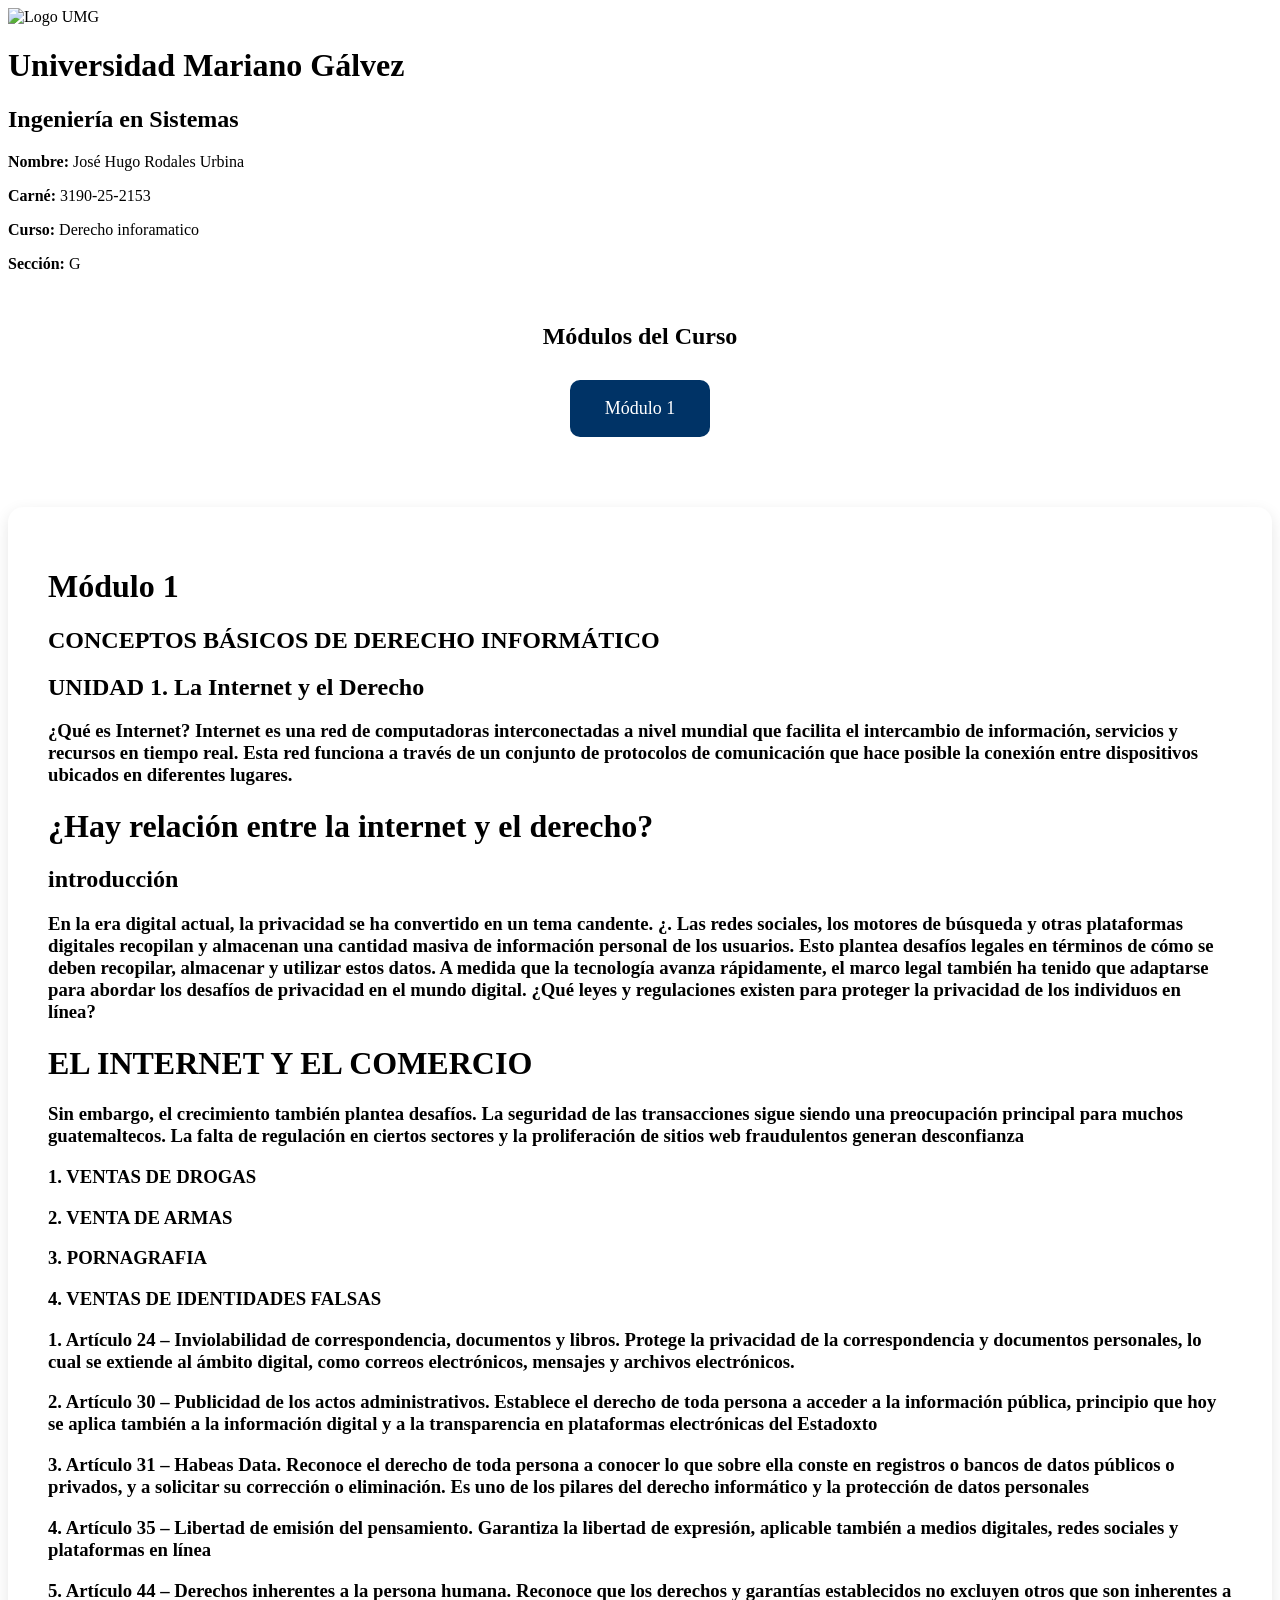
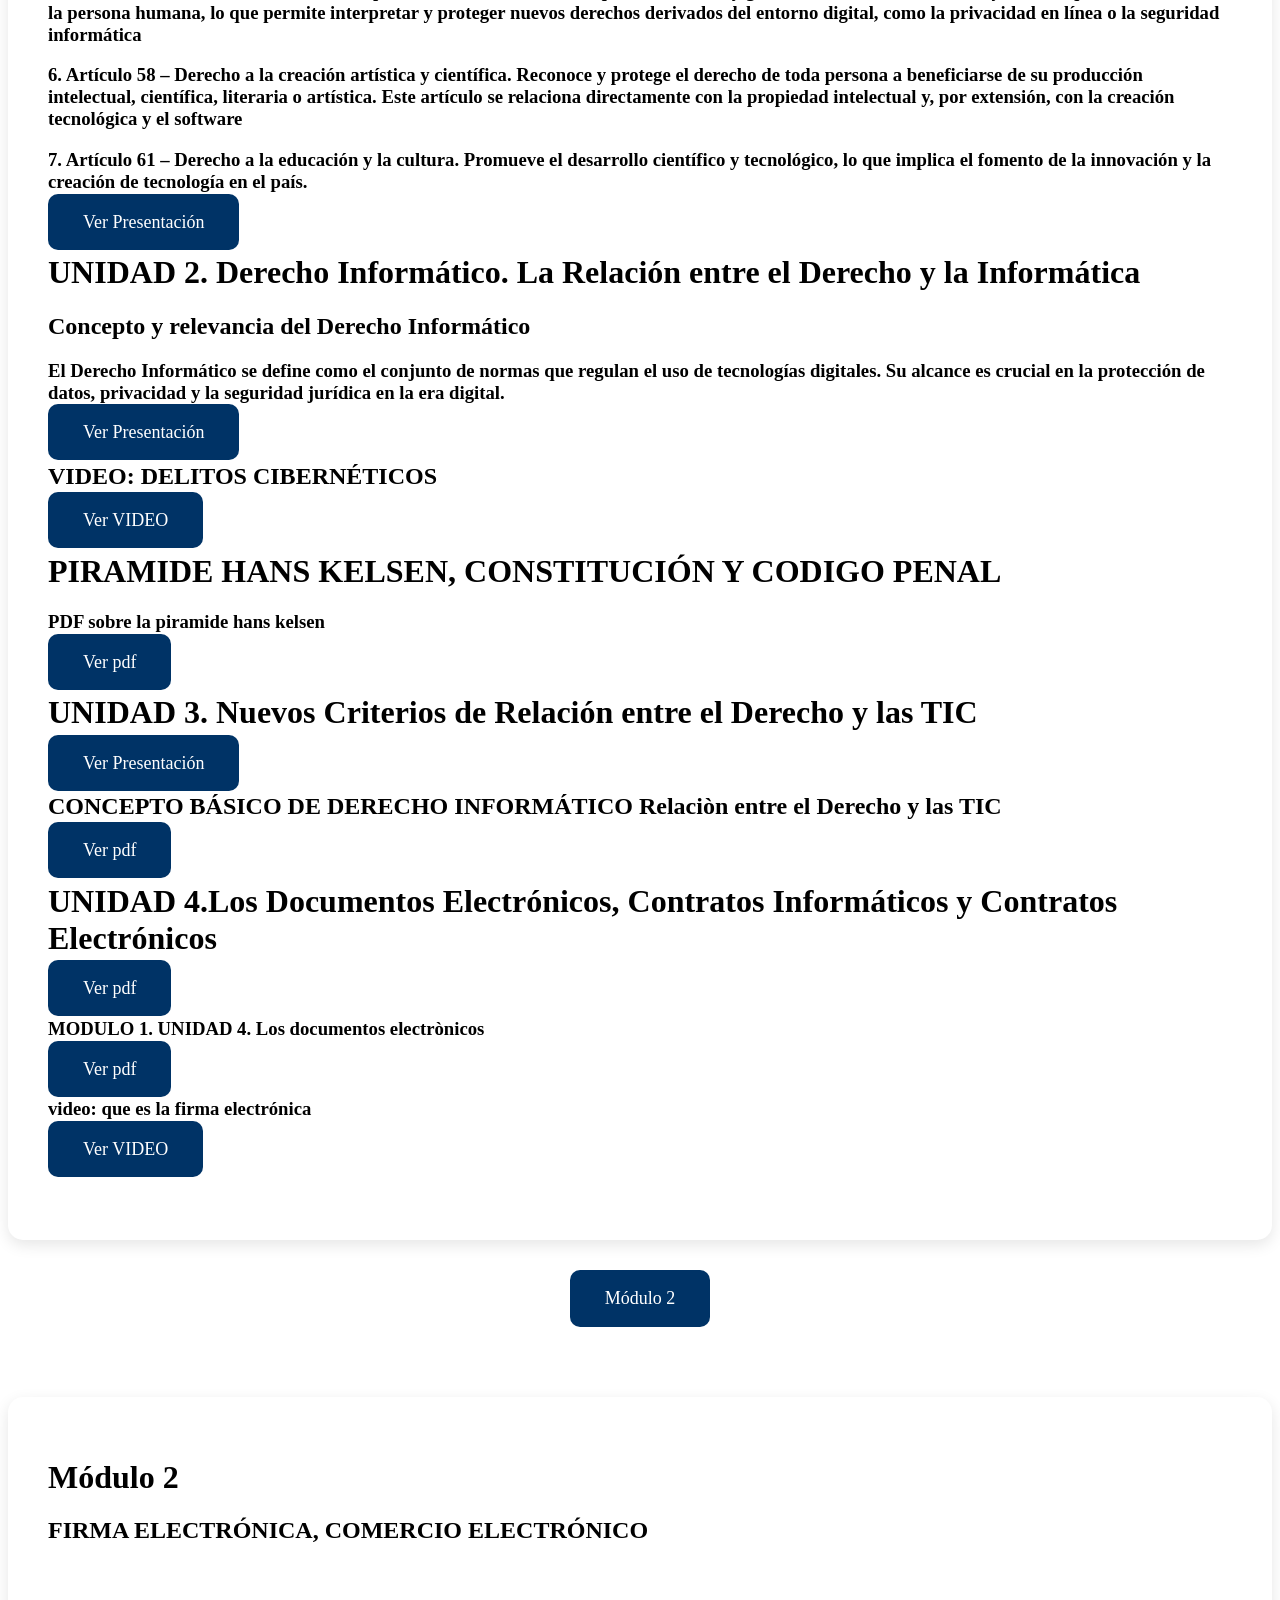
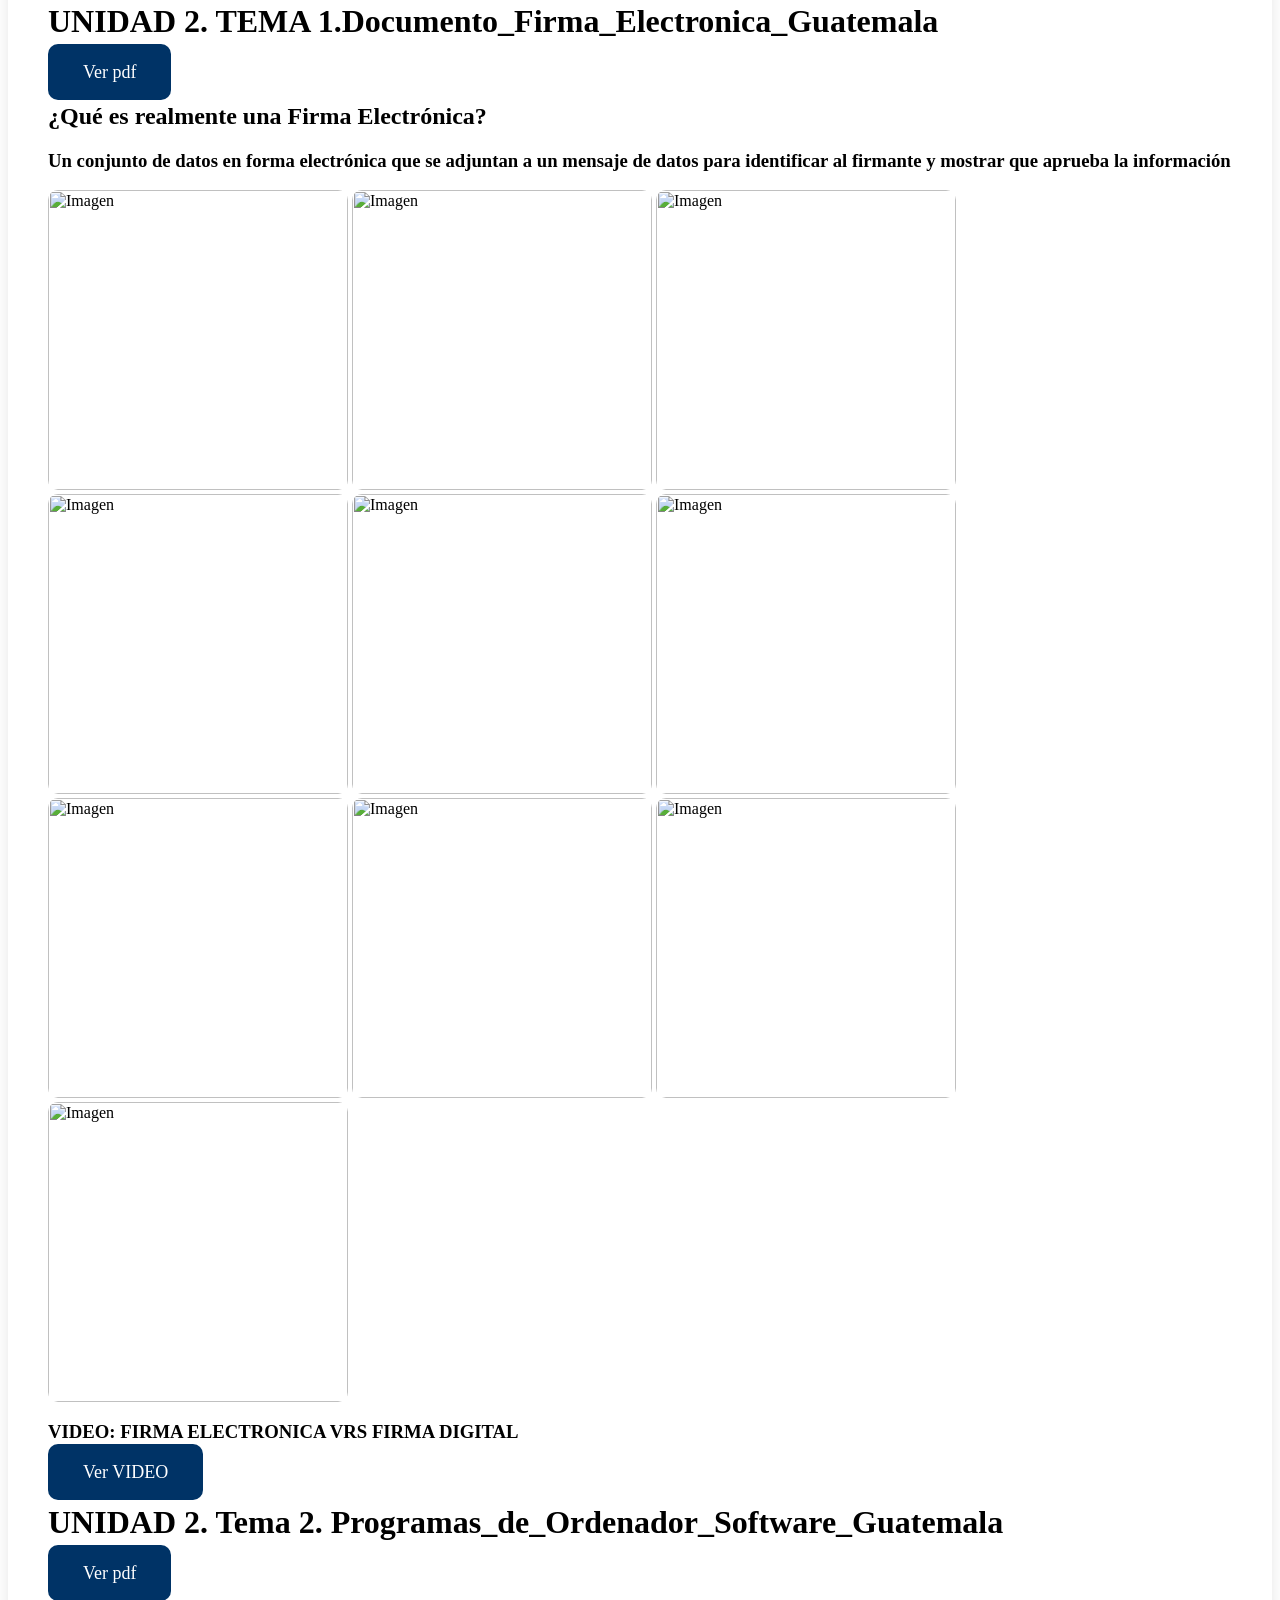
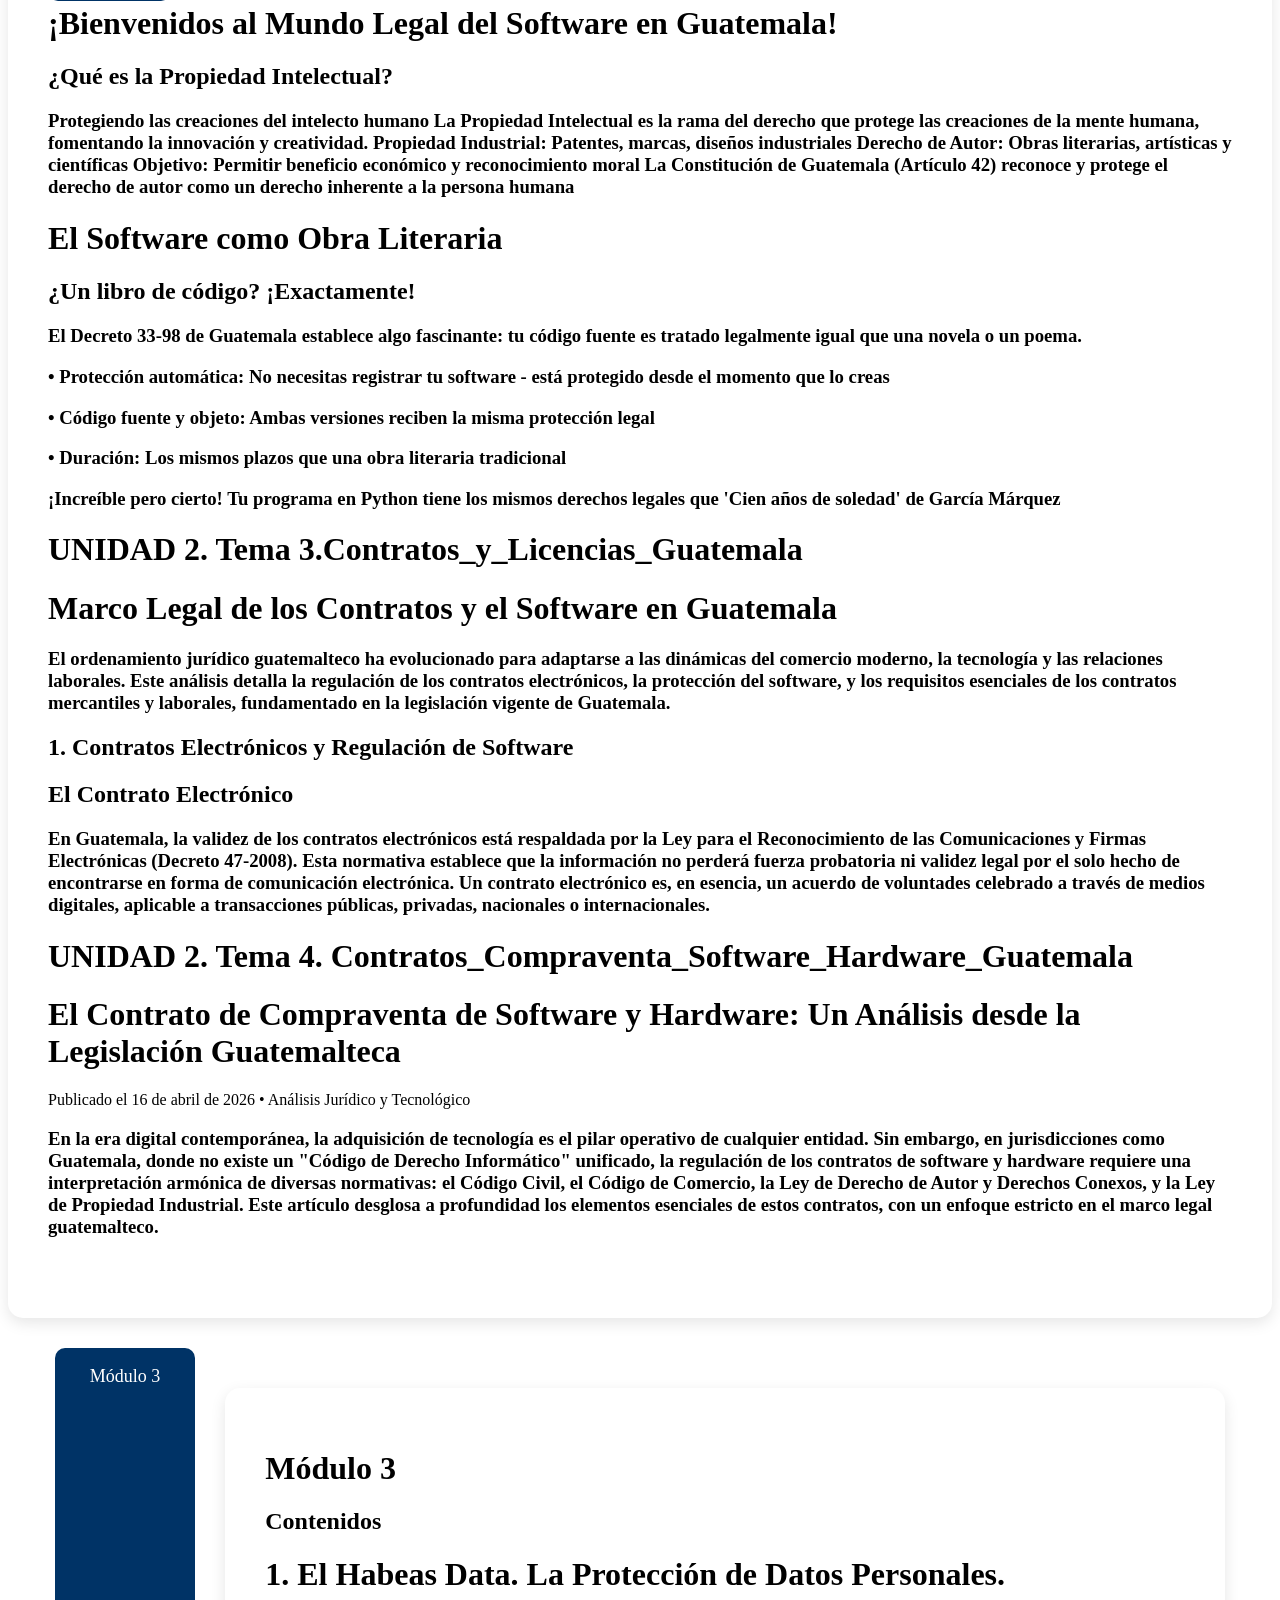
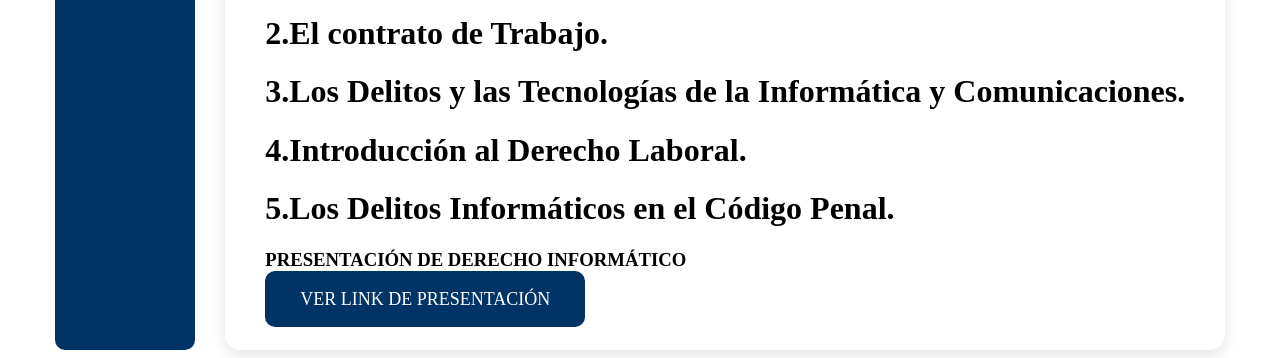
==== index.html @ 6fdd55f7 "Rename TAREA FINAL PORTAFOLIOindex.html to index.html" ====
<html lang="es">
<head>
    <meta charset="UTF-8">
    <meta name="viewport" content="width=device-width, initial-scale=1.0">
    <title>Módulos UMG</title>
    <link rel="stylesheet" href="PARTEestilos.css">
</head>
<body>

    <div class="contenedor">

        <header>
            <div class="logo-datos">

                <div class="logo">
                    <img src="https://play-lh.googleusercontent.com/PAgEDMao5gLi5N-9x-EdPIihJHe0CRqscma-BQPunQoV887HW58Wi8ccdAtU2UwBnwo=w600-h300-pc0xffffff-pd" alt="Logo UMG">
                </div>

                <div class="datos">
                    <h1>Universidad Mariano Gálvez</h1>
                    <h2>Ingeniería en Sistemas</h2>

                    <p><strong>Nombre:</strong> José Hugo Rodales Urbina</p>
                    <p><strong>Carné:</strong> 3190-25-2153</p>
                    <p><strong>Curso:</strong> Derecho inforamatico</p>
                    <p><strong>Sección:</strong> G</p>
                </div>

            </div>
        </header>

        <main>
            <h2 class="titulo-modulos">Módulos del Curso</h2>

            <div class="modulos">

                <a class="boton">Módulo 1</a>

<html lang="es">
<head>
    <meta charset="UTF-8">
    <meta name="viewport" content="width=device-width, initial-scale=1.0">
    <title>Módulo 1</title>
    <link rel="stylesheet" href="PARTEestilos.css">
</head>
<body>

    <div class="contenedor">

        <div class="contenido-modulo">

            <h1>Módulo 1</h1>
            <h2>CONCEPTOS BÁSICOS DE DERECHO INFORMÁTICO</h2>
            <h2>UNIDAD 1. La Internet y el Derecho</h2>
            <h3>¿Qué es Internet?
            Internet es una red de computadoras interconectadas a
            nivel mundial que facilita el intercambio de información,
            servicios y recursos en tiempo real. Esta red funciona a
            través de un conjunto de protocolos de comunicación que
            hace posible la conexión entre dispositivos ubicados en
            diferentes lugares.</h3>
            <h1>¿Hay relación entre la internet y el derecho?</h1>
            <h2>introducción</h2>
            <h3>En la era digital actual, la privacidad se ha convertido en un tema candente. ¿. Las redes sociales,
            los motores de búsqueda y otras plataformas digitales recopilan y almacenan una cantidad
            masiva de información personal de los usuarios. Esto plantea desafíos legales en términos de
            cómo se deben recopilar, almacenar y utilizar estos datos.
            A medida que la tecnología avanza rápidamente, el marco legal también ha tenido que adaptarse
            para abordar los desafíos de privacidad en el mundo digital. ¿Qué leyes y regulaciones existen
            para proteger la privacidad de los individuos en línea? </h3>
            <h1>EL INTERNET Y EL COMERCIO</h1>
            <h3>Sin embargo, el crecimiento también
                plantea desafíos. La seguridad de las
                transacciones sigue siendo una
                preocupación principal para muchos
                guatemaltecos. La falta de regulación en
                ciertos sectores y la proliferación de
                sitios web fraudulentos generan
                desconfianza</h3>
            <h3>1. VENTAS DE DROGAS </h3>
            <h3>2. VENTA DE ARMAS</h3>
            <h3>3. PORNAGRAFIA</h3>
            <h3>4. VENTAS DE IDENTIDADES FALSAS</h3>
            <h3>1. Artículo 24 – Inviolabilidad de correspondencia, documentos y libros.
Protege la privacidad de la correspondencia y documentos personales, lo cual se extiende al ámbito digital, como correos electrónicos, mensajes y archivos electrónicos.</h3>
            <h3>2. Artículo 30 – Publicidad de los actos administrativos.

Establece el derecho de toda persona a acceder a la
información pública, principio que hoy se aplica también a la
información digital y a la transparencia en plataformas
electrónicas del Estadoxto</h3>
            <h3>3. Artículo 31 – Habeas Data.
Reconoce el derecho de toda persona a conocer lo que sobre ella conste en registros o bancos de datos públicos o privados, y a solicitar su corrección o eliminación. Es uno de los pilares del derecho informático y la protección de datos personales</h3>
            <h3>4. Artículo 35 – Libertad de emisión del pensamiento.
Garantiza la libertad de expresión, aplicable también a
medios digitales, redes sociales y plataformas en línea</h3>
            <h3>5. Artículo 44 – Derechos inherentes a la persona humana.
Reconoce que los derechos y garantías establecidos no
excluyen otros que son inherentes a la persona humana, lo
que permite interpretar y proteger nuevos derechos
derivados del entorno digital, como la privacidad en línea o la
seguridad informática</h3>
            <h3>6. Artículo 58 – Derecho a la creación artística y científica.
Reconoce y protege el derecho de toda persona a beneficiarse de su producción intelectual, científica, literaria o artística. Este artículo se relaciona directamente con la propiedad intelectual y, por extensión, con la creación tecnológica y el software</h3>
            <h3>7. Artículo 61 – Derecho a la educación y la cultura.
Promueve el desarrollo científico y tecnológico, lo que
implica el fomento de la innovación y la creación de
tecnología en el país.</h3>
            <a href="https://www.canva.com/design/DAG9aH2tPNs/h7lwXfzg9OCfWpZBY-LkEw/view?utm_content=DAG9aH2tPNs&utm_campaign=designshare&utm_medium=embeds&utm_source=link" target="_blank" class="boton">
        Ver Presentación </a> 
            <h1>UNIDAD 2. Derecho Informático. La Relación entre el Derecho y la Informática</h1>
            <h2>Concepto y relevancia del Derecho Informático</h2>
            <h3>El Derecho Informático se define como el
            conjunto de normas que regulan el uso de
            tecnologías digitales. Su alcance es
            crucial en la protección de datos,
            privacidad y la seguridad jurídica en la era
            digital.</h3>
            <a href="https://www.canva.com/design/DAG9aH2tPNs/h7lwXfzg9OCfWpZBY-LkEw/view?utm_content=DAG9aH2tPNs&utm_campaign=designshare&utm_medium=embeds&utm_source=link" target="_blank" class="boton">
        Ver Presentación </a>         
            <h2>VIDEO: DELITOS CIBERNÉTICOS</h2>
          <a href="https://youtu.be/g8krJzOFckw?si=bk1jSlgyuWI8nl-X" target="_blank" class="boton">
        Ver VIDEO</a> 
            <h1>PIRAMIDE HANS KELSEN, CONSTITUCIÓN Y CODIGO PENAL</h1>
            <h3>PDF sobre la piramide hans kelsen</h3>
            <a href="c:\Users\joseu_xrucuct\Downloads\PIRAMIDE HANS KELSEN, CONSTITUCIÓN Y CODIGO PENAL.pdf" target="_blank" class="boton">
        Ver pdf</a> 
            <h1>UNIDAD 3. Nuevos Criterios de Relación entre el Derecho y las TIC</h1>
                        <a href="https://www.canva.com/design/DAG9yWJQ7Pc/BxTIuHrkw3obRVY3kVOEBw/view?utm_content=DAG9yWJQ7Pc&utm_campaign=designshare&utm_medium=embeds&utm_source=link" target="_blank" class="boton">
        Ver Presentación </a>  
            <h2>CONCEPTO BÁSICO DE DERECHO INFORMÁTICO
Relaciòn entre el Derecho y las TIC</h2>
            <a href="c:\Users\joseu_xrucuct\Downloads\MODULO 1. UNIDAD 3 RELACION ENTRE EL DERECHO Y LAS TIC.pdf" target="_blank" class="boton">
        Ver pdf</a> 
            <h1>UNIDAD 4.Los Documentos Electrónicos, Contratos Informáticos y Contratos Electrónicos</h1>
            <a href="c:\Users\joseu_xrucuct\Downloads\Documentos Electrónicos, Contratos Informáticos y Contratos Electrónicos.pptx" target="_blank" class="boton">
        Ver pdf</a> 
            <h3>MODULO 1. UNIDAD 4. Los documentos electrònicos</h3>
            <a href="c:\Users\joseu_xrucuct\Downloads\MODULO 1. UNIDAD 4. Los documentos electrònicos.pdf" target="_blank" class="boton">
        Ver pdf</a> 
            <h3>video: que es la firma electrónica</h3>
            <a href="https://youtu.be/85yWOWTNCl8?si=P5mJw7j2G7m11kBc" target="_blank" class="boton">
        Ver VIDEO</a> 

         <br>
            <div class="botones-regreso">

            </div>
        </div>
    </div>
</body>
</html>



                <a  class="boton">Módulo 2</a>
                <html lang="es">
<head>
    <meta charset="UTF-8">
    <meta name="viewport" content="width=device-width, initial-scale=1.0">
    <title>Módulo 2</title>
    <link rel="stylesheet" href="PARTEestilos.css">
</head>
<body>

    <div class="contenedor">

        <div class="contenido-modulo">

            <h1>Módulo 2</h1>
            <h2>FIRMA ELECTRÓNICA, COMERCIO ELECTRÓNICO</h2>
            <br>
            
            <h1>UNIDAD 2. TEMA 1.Documento_Firma_Electronica_Guatemala</h1>
            <a href="c:\Users\joseu_xrucuct\Downloads\UNIDAD 2. TEMA 1.Documento_Firma_Electronica_Guatemala.pdf" target="_blank" class="boton">
        Ver pdf</a>
                <h2>¿Qué es realmente una Firma Electrónica?</h2>
                <h3>Un conjunto de datos en forma
                electrónica que se adjuntan a un mensaje
                de datos para identificar al firmante y
                mostrar que aprueba la información</h3>
                <img src="c:\Users\joseu_xrucuct\OneDrive\Pictures\Screenshots\Captura de pantalla 2026-05-23 202824.png" alt="Imagen" class="imagen-tema">
 <img src="c:\Users\joseu_xrucuct\OneDrive\Pictures\Screenshots\Captura de pantalla 2026-05-23 202833.png" alt="Imagen" class="imagen-tema">
 <img src="c:\Users\joseu_xrucuct\OneDrive\Pictures\Screenshots\Captura de pantalla 2026-05-23 202838.png" alt="Imagen" class="imagen-tema">
 <img src="c:\Users\joseu_xrucuct\OneDrive\Pictures\Screenshots\Captura de pantalla 2026-05-23 202842.png" alt="Imagen" class="imagen-tema">
 <img src="c:\Users\joseu_xrucuct\OneDrive\Pictures\Screenshots\Captura de pantalla 2026-05-23 202852.png" alt="Imagen" class="imagen-tema">
 <img src="c:\Users\joseu_xrucuct\OneDrive\Pictures\Screenshots\Captura de pantalla 2026-05-23 202940.png" alt="Imagen" class="imagen-tema">
  <img src="c:\Users\joseu_xrucuct\OneDrive\Pictures\Screenshots\Captura de pantalla 2026-05-23 202955.png" alt="Imagen" class="imagen-tema">
   <img src="c:\Users\joseu_xrucuct\OneDrive\Pictures\Screenshots\Captura de pantalla 2026-05-23 203004.png" alt="Imagen" class="imagen-tema">
      <img src="c:\Users\joseu_xrucuct\OneDrive\Pictures\Screenshots\Captura de pantalla 2026-05-23 203008.png" alt="Imagen" class="imagen-tema">
         <img src="c:\Users\joseu_xrucuct\OneDrive\Pictures\Screenshots\Captura de pantalla 2026-05-23 203015.png" alt="Imagen" class="imagen-tema">

                     <h3>VIDEO: FIRMA ELECTRONICA VRS FIRMA DIGITAL</h3>
            <a href="https://youtu.be/3BMzPAkKyRM?si=UmQYVbYQiG428qKR" target="_blank" class="boton">
        Ver VIDEO</a>

         <h1>UNIDAD 2. Tema 2. Programas_de_Ordenador_Software_Guatemala</h1>
            <a href="c:\Users\joseu_xrucuct\Downloads\UNIDAD 2. Tema 2. Programas_de_Ordenador_Software_Guatemala.pdf" target="_blank" class="boton">
        Ver pdf</a>

<h1>¡Bienvenidos al Mundo Legal del Software en Guatemala!</h1>
<h2>¿Qué es la Propiedad Intelectual?</h2>
<h3>Protegiendo las creaciones del intelecto humano
La Propiedad Intelectual es la rama del derecho que protege las creaciones de
la mente humana, fomentando la innovación y creatividad.
Propiedad Industrial: Patentes, marcas,
diseños industriales
Derecho de Autor: Obras literarias, artísticas
y científicas
Objetivo: Permitir beneficio económico y
reconocimiento moral
La Constitución de Guatemala (Artículo 42)
reconoce y protege el derecho de autor como
un derecho inherente a la persona humana</h3>

<h1>El Software como Obra Literaria</h1>
<h2>¿Un libro de código? ¡Exactamente!</h2>
<h3>El Decreto 33-98 de Guatemala establece algo
fascinante: tu código fuente es tratado legalmente
igual que una novela o un poema.<h3>
<h3>• Protección automática: No necesitas registrar tu
software - está protegido desde el momento
que lo creas<h3>
<h3>• Código fuente y objeto:
Ambas versiones reciben la
misma protección legal</h3>
<h3>• Duración: Los mismos plazos
que una obra literaria
tradicional</h3>
<h3>¡Increíble pero cierto!
Tu programa en Python
tiene los mismos
derechos legales que
'Cien años de soledad'
de García Márquez</h3>

<h1>UNIDAD 2. Tema 3.Contratos_y_Licencias_Guatemala</h1>
<h1>Marco Legal de los Contratos y el Software en
Guatemala</h1>
<h3>El ordenamiento jurídico guatemalteco ha evolucionado para adaptarse a las dinámicas del
comercio moderno, la tecnología y las relaciones laborales. Este análisis detalla la regulación de
los contratos electrónicos, la protección del software, y los requisitos esenciales de los contratos
mercantiles y laborales, fundamentado en la legislación vigente de Guatemala.</h3>
<h2>1. Contratos Electrónicos y Regulación de Software</h2>
<h2>El Contrato Electrónico</h2>
<h3>En Guatemala, la validez de los contratos electrónicos está respaldada por la Ley para el
Reconocimiento de las Comunicaciones y Firmas Electrónicas (Decreto 47-2008). Esta
normativa establece que la información no perderá fuerza probatoria ni validez legal por el solo
hecho de encontrarse en forma de comunicación electrónica. Un contrato electrónico es, en
esencia, un acuerdo de voluntades celebrado a través de medios digitales, aplicable a
transacciones públicas, privadas, nacionales o internacionales.</h3>

<h1>UNIDAD 2. Tema 4. Contratos_Compraventa_Software_Hardware_Guatemala</h1>
<h1>El Contrato de Compraventa de Software y Hardware:
Un Análisis desde la Legislación Guatemalteca</h1>
<h>Publicado el 16 de abril de 2026 • Análisis Jurídico y Tecnológico</h>
<h3>En la era digital contemporánea, la adquisición de tecnología es el pilar operativo de cualquier
entidad. Sin embargo, en jurisdicciones como Guatemala, donde no existe un "Código de Derecho
Informático" unificado, la regulación de los contratos de software y hardware requiere una
interpretación armónica de diversas normativas: el Código Civil, el Código de Comercio, la Ley de
Derecho de Autor y Derechos Conexos, y la Ley de Propiedad Industrial. Este artículo desglosa a
profundidad los elementos esenciales de estos contratos, con un enfoque estricto en el marco legal
guatemalteco.</h3>

         <div class="botones-regreso">

                </a>

            </div>

        </div>

    </div>

</body>
</html>



                <a class="boton">Módulo 3</a>

            <html lang="es">
<head>
    <meta charset="UTF-8">
    <meta name="viewport" content="width=device-width, initial-scale=1.0">
    <title>Módulo 2</title>
    <link rel="stylesheet" href="PARTEestilos.css">
</head>
<body>

    <div class="contenedor">

        <div class="contenido-modulo">

            <h1>Módulo 3</h1>
            <h2>Contenidos</h2>

<h1>1. El Habeas Data. La Protección de Datos Personales.</h1>
<h1>2.El contrato de Trabajo.</h1>
<h1>3.Los Delitos y las Tecnologías de la Informática y Comunicaciones.</h1>
<h1>4.Introducción al Derecho Laboral.</h1>
<h1>5.Los Delitos Informáticos en el Código Penal. </h1>

                     <h3>PRESENTACIÓN DE DERECHO INFORMÁTICO</h3>
            <a href="https://canva.link/uyzpg98jp1etgq6" target="_blank" class="boton">
        VER LINK DE PRESENTACIÓN</a>
     
            </div>

        </div>

    </div>

</body>
</html>

            </div>
        </main>

    </div>

</body>
</html>
---- PARTEestilos.css ----
.titulo-modulos{
    text-align: center;
    margin-top: 50px;
    margin-bottom: 30px;
    color: #000000;
}

.modulos{
    display: flex;
    justify-content: center;
    gap: 30px;
    flex-wrap: wrap;
}

.boton{
    background: #003366;
    color: white;
    text-decoration: none;
    padding: 18px 35px;
    border-radius: 10px;
    font-size: 18px;
    transition: 0.3s;
}

.boton:hover{
    background: #0055aa;
    transform: scale(1.05);
}

.contenido-modulo{
    background: white;
    padding: 40px;
    border-radius: 15px;
    margin-top: 40px;
    box-shadow: 0px 5px 15px rgba(0,0,0,0.1);
}

.botones-regreso{
    margin-top: 40px;
    display: flex;
    gap: 20px;
}

@media(max-width: 768px){

    .logo-datos{
        flex-direction: column;
        text-align: center;
    }

    .modulos{
        flex-direction: column;
        align-items: center;
    }

}
.imagen-tema{
    width: 300px;
    border-radius: 10px;
}
---- PARTEestilos.css ----
.titulo-modulos{
    text-align: center;
    margin-top: 50px;
    margin-bottom: 30px;
    color: #000000;
}

.modulos{
    display: flex;
    justify-content: center;
    gap: 30px;
    flex-wrap: wrap;
}

.boton{
    background: #003366;
    color: white;
    text-decoration: none;
    padding: 18px 35px;
    border-radius: 10px;
    font-size: 18px;
    transition: 0.3s;
}

.boton:hover{
    background: #0055aa;
    transform: scale(1.05);
}

.contenido-modulo{
    background: white;
    padding: 40px;
    border-radius: 15px;
    margin-top: 40px;
    box-shadow: 0px 5px 15px rgba(0,0,0,0.1);
}

.botones-regreso{
    margin-top: 40px;
    display: flex;
    gap: 20px;
}

@media(max-width: 768px){

    .logo-datos{
        flex-direction: column;
        text-align: center;
    }

    .modulos{
        flex-direction: column;
        align-items: center;
    }

}
.imagen-tema{
    width: 300px;
    border-radius: 10px;
}
---- PARTEestilos.css ----
.titulo-modulos{
    text-align: center;
    margin-top: 50px;
    margin-bottom: 30px;
    color: #000000;
}

.modulos{
    display: flex;
    justify-content: center;
    gap: 30px;
    flex-wrap: wrap;
}

.boton{
    background: #003366;
    color: white;
    text-decoration: none;
    padding: 18px 35px;
    border-radius: 10px;
    font-size: 18px;
    transition: 0.3s;
}

.boton:hover{
    background: #0055aa;
    transform: scale(1.05);
}

.contenido-modulo{
    background: white;
    padding: 40px;
    border-radius: 15px;
    margin-top: 40px;
    box-shadow: 0px 5px 15px rgba(0,0,0,0.1);
}

.botones-regreso{
    margin-top: 40px;
    display: flex;
    gap: 20px;
}

@media(max-width: 768px){

    .logo-datos{
        flex-direction: column;
        text-align: center;
    }

    .modulos{
        flex-direction: column;
        align-items: center;
    }

}
.imagen-tema{
    width: 300px;
    border-radius: 10px;
}
---- PARTEestilos.css ----
.titulo-modulos{
    text-align: center;
    margin-top: 50px;
    margin-bottom: 30px;
    color: #000000;
}

.modulos{
    display: flex;
    justify-content: center;
    gap: 30px;
    flex-wrap: wrap;
}

.boton{
    background: #003366;
    color: white;
    text-decoration: none;
    padding: 18px 35px;
    border-radius: 10px;
    font-size: 18px;
    transition: 0.3s;
}

.boton:hover{
    background: #0055aa;
    transform: scale(1.05);
}

.contenido-modulo{
    background: white;
    padding: 40px;
    border-radius: 15px;
    margin-top: 40px;
    box-shadow: 0px 5px 15px rgba(0,0,0,0.1);
}

.botones-regreso{
    margin-top: 40px;
    display: flex;
    gap: 20px;
}

@media(max-width: 768px){

    .logo-datos{
        flex-direction: column;
        text-align: center;
    }

    .modulos{
        flex-direction: column;
        align-items: center;
    }

}
.imagen-tema{
    width: 300px;
    border-radius: 10px;
}
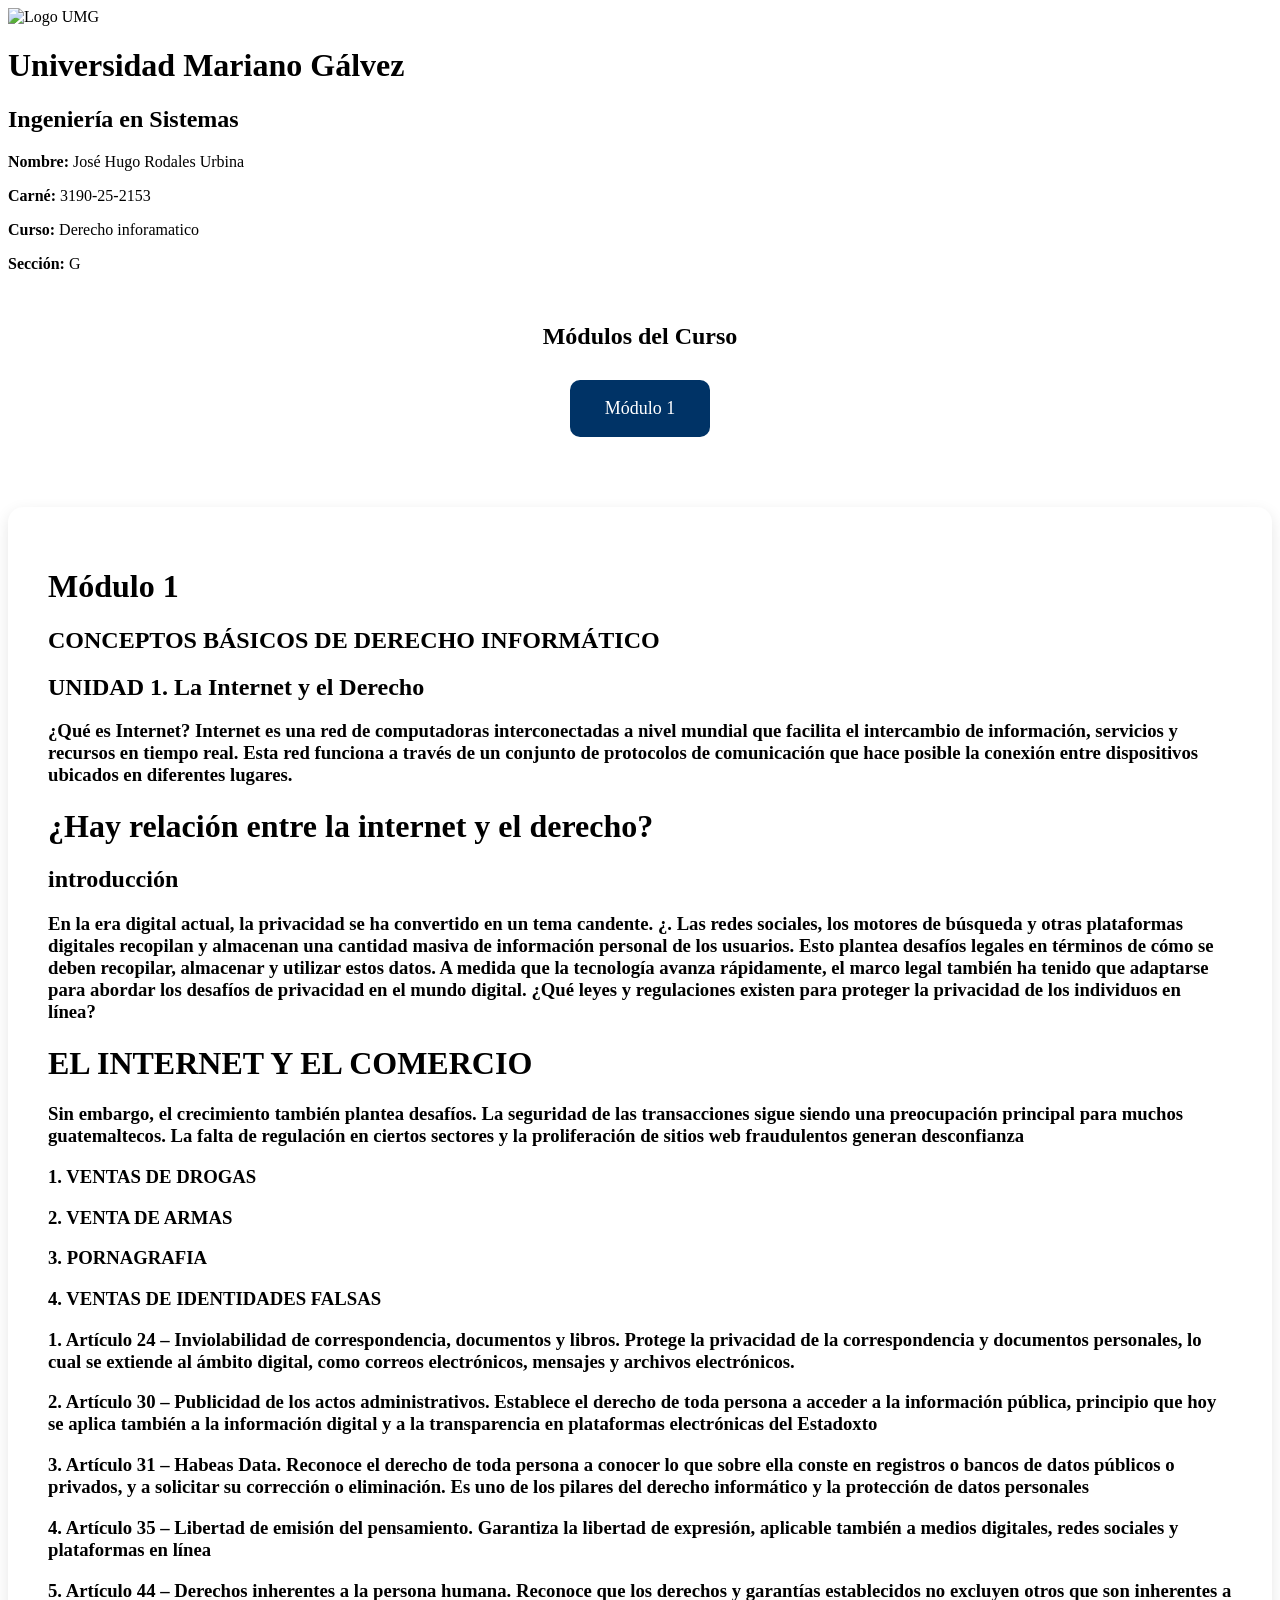
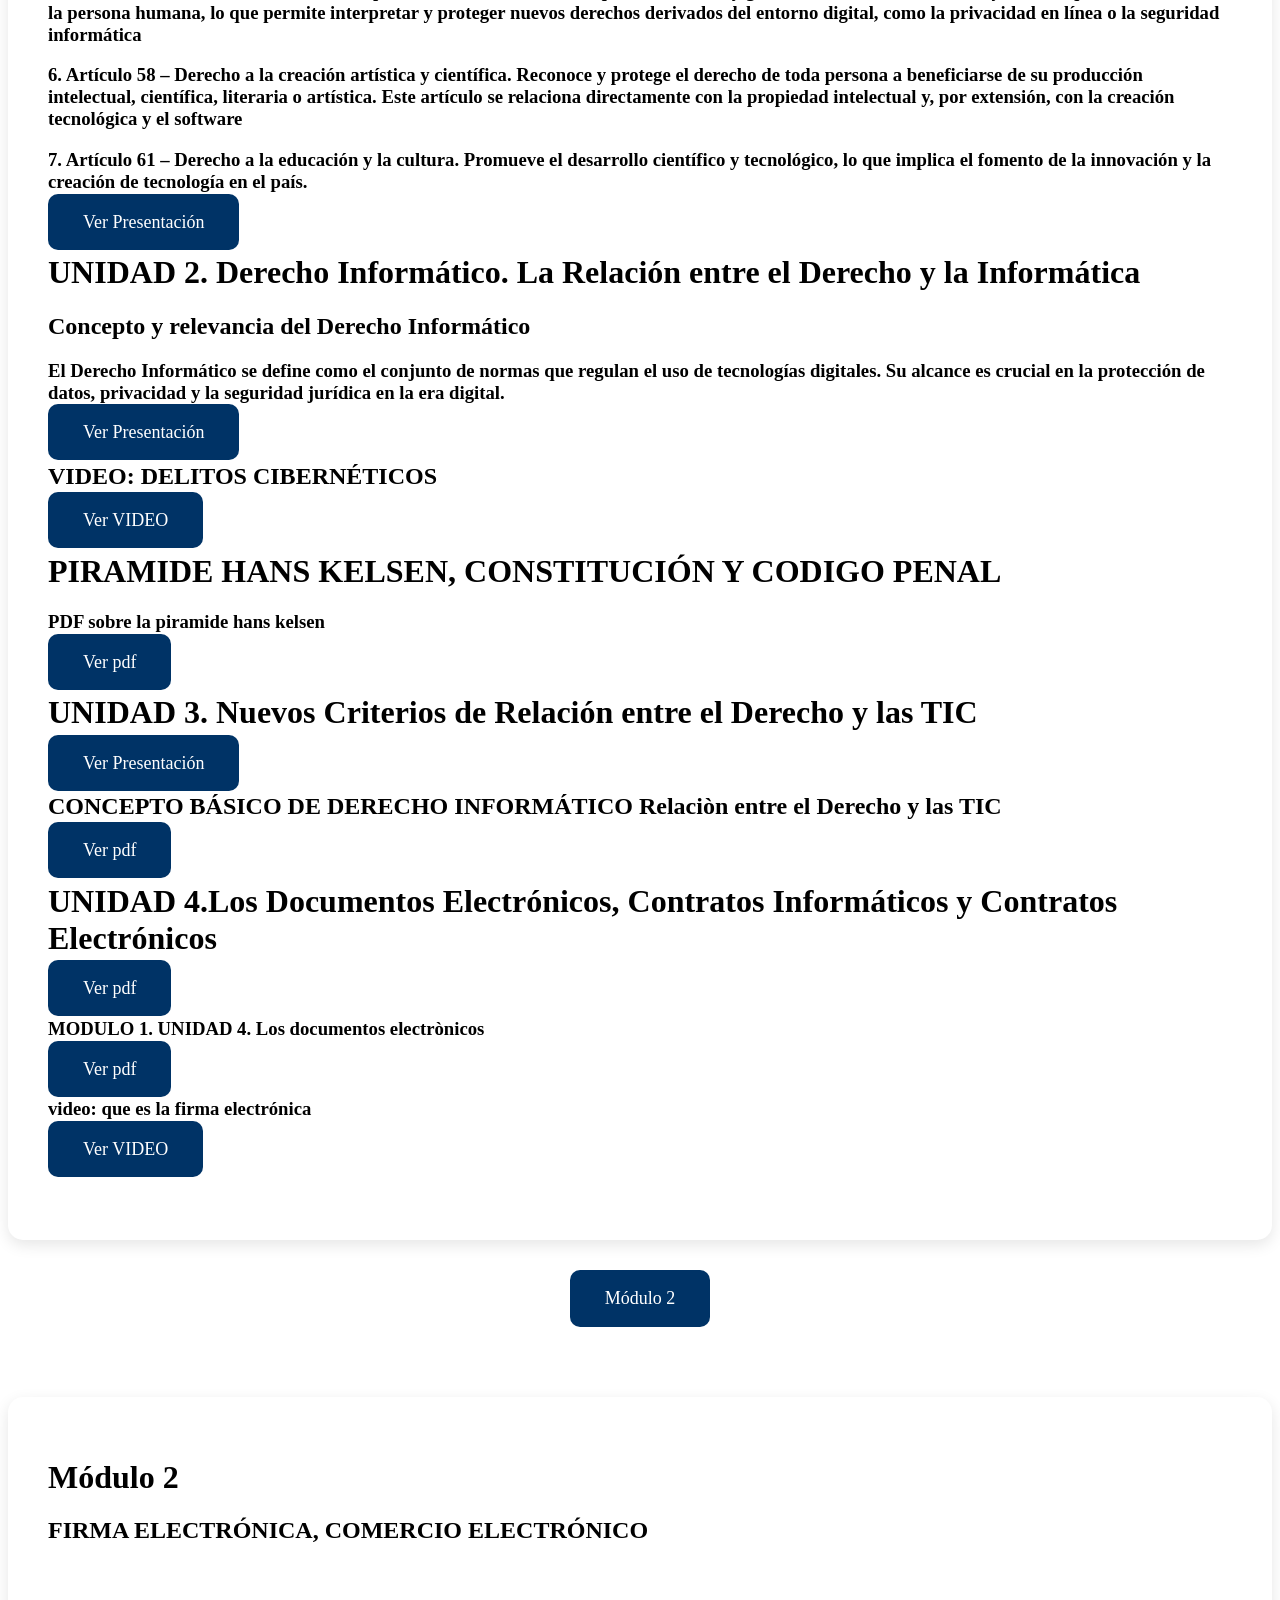
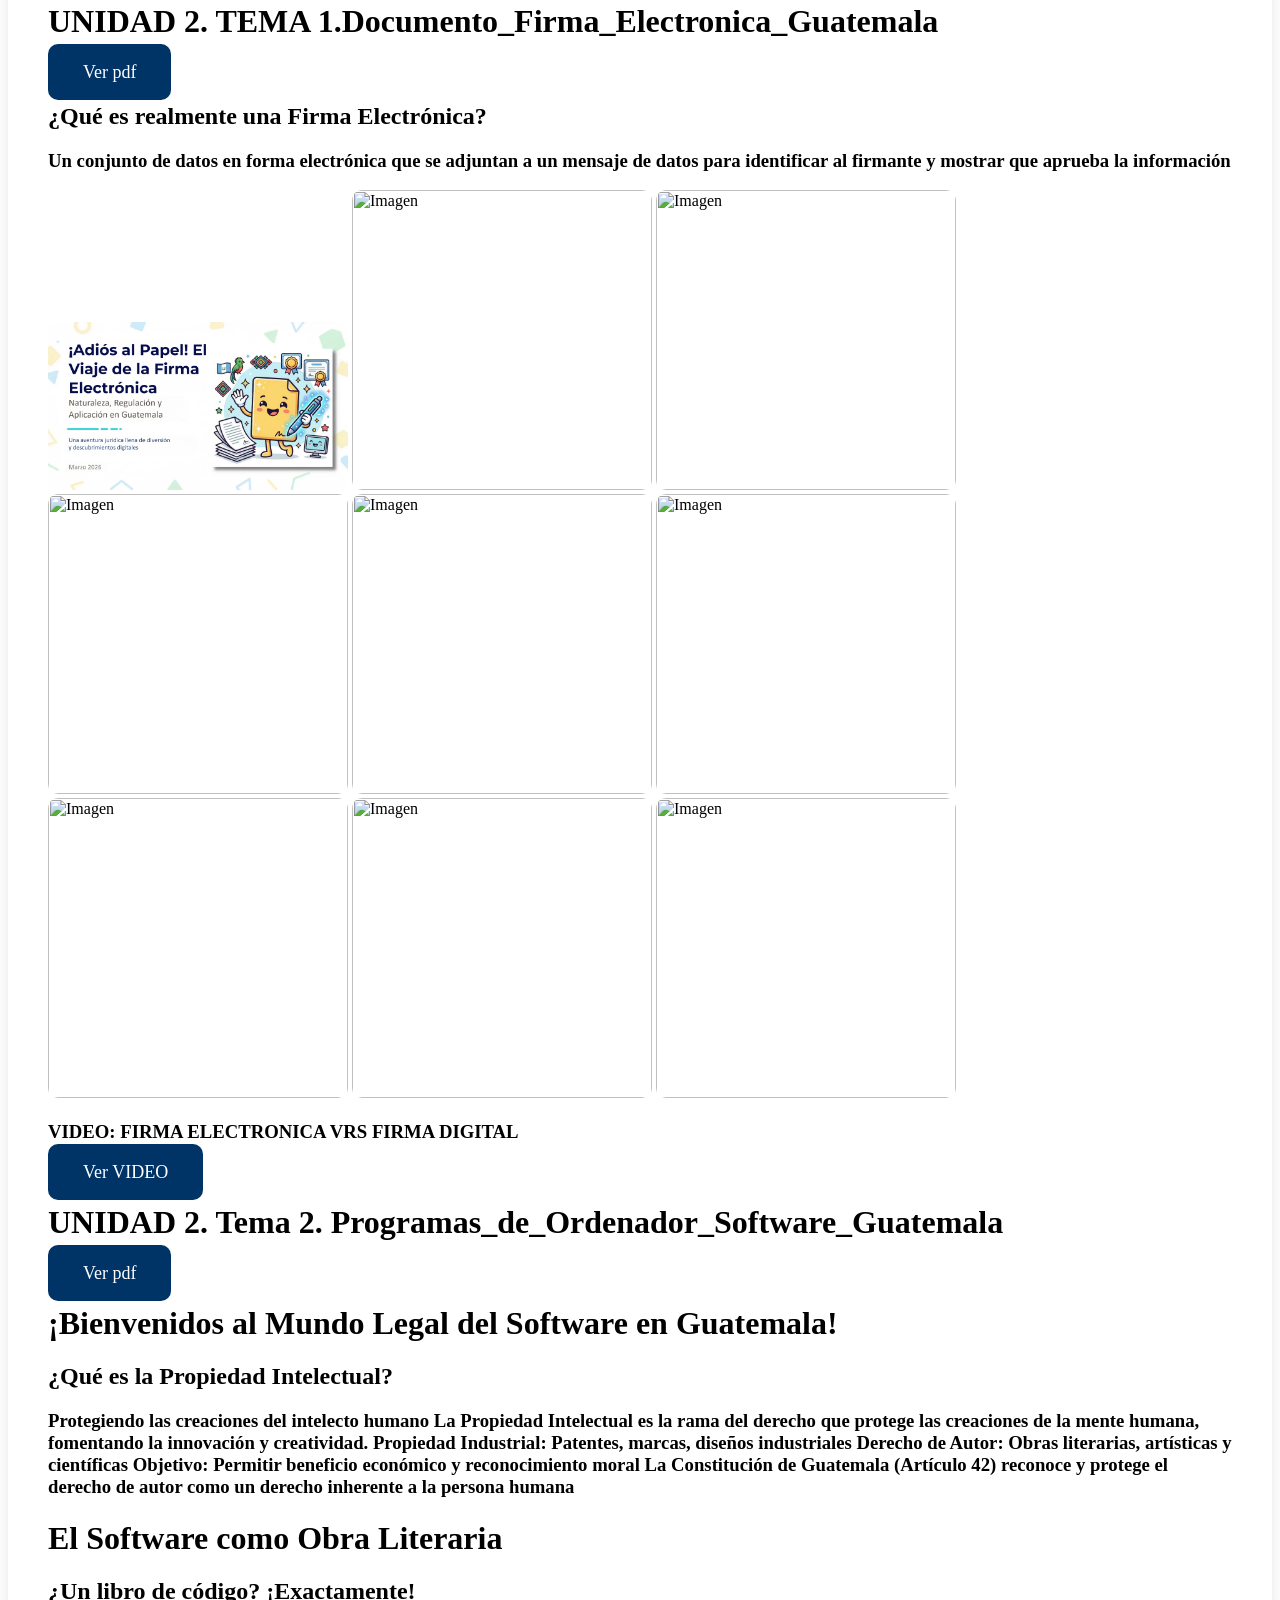
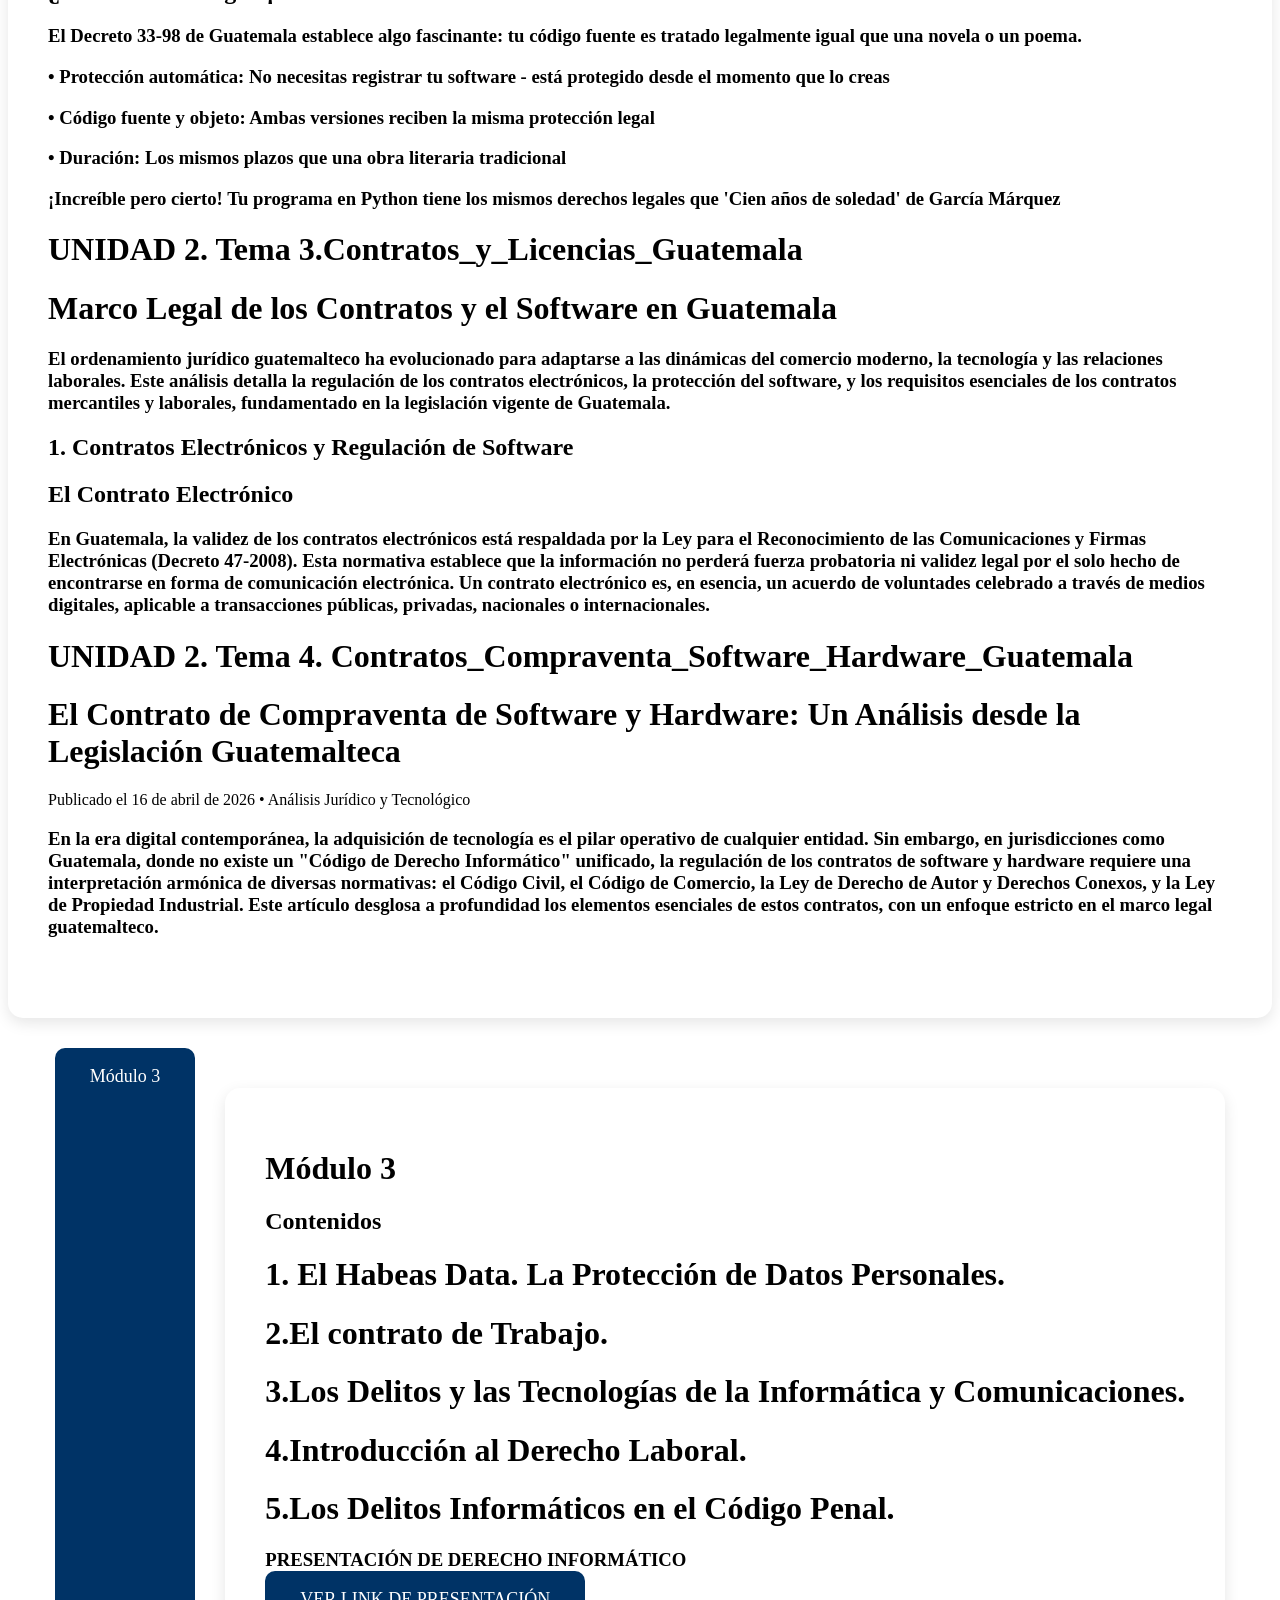
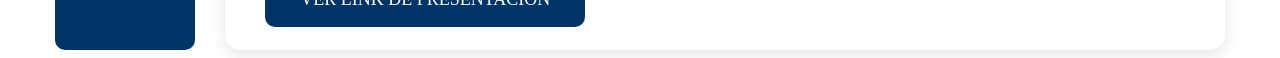
==== commit 129e8de3: "Update index.html" ====
--- a/index.html
+++ b/index.html
@@ -179,7 +179,7 @@
                 electrónica que se adjuntan a un mensaje
                 de datos para identificar al firmante y
                 mostrar que aprueba la información</h3>
-                <img src="c:\Users\joseu_xrucuct\OneDrive\Pictures\Screenshots\Captura de pantalla 2026-05-23 202824.png" alt="Imagen" class="imagen-tema">
+                <img src="IMAGENES/Captura de pantalla 2026-05-23 202824.png" alt="Imagen 1>
  <img src="c:\Users\joseu_xrucuct\OneDrive\Pictures\Screenshots\Captura de pantalla 2026-05-23 202833.png" alt="Imagen" class="imagen-tema">
  <img src="c:\Users\joseu_xrucuct\OneDrive\Pictures\Screenshots\Captura de pantalla 2026-05-23 202838.png" alt="Imagen" class="imagen-tema">
  <img src="c:\Users\joseu_xrucuct\OneDrive\Pictures\Screenshots\Captura de pantalla 2026-05-23 202842.png" alt="Imagen" class="imagen-tema">
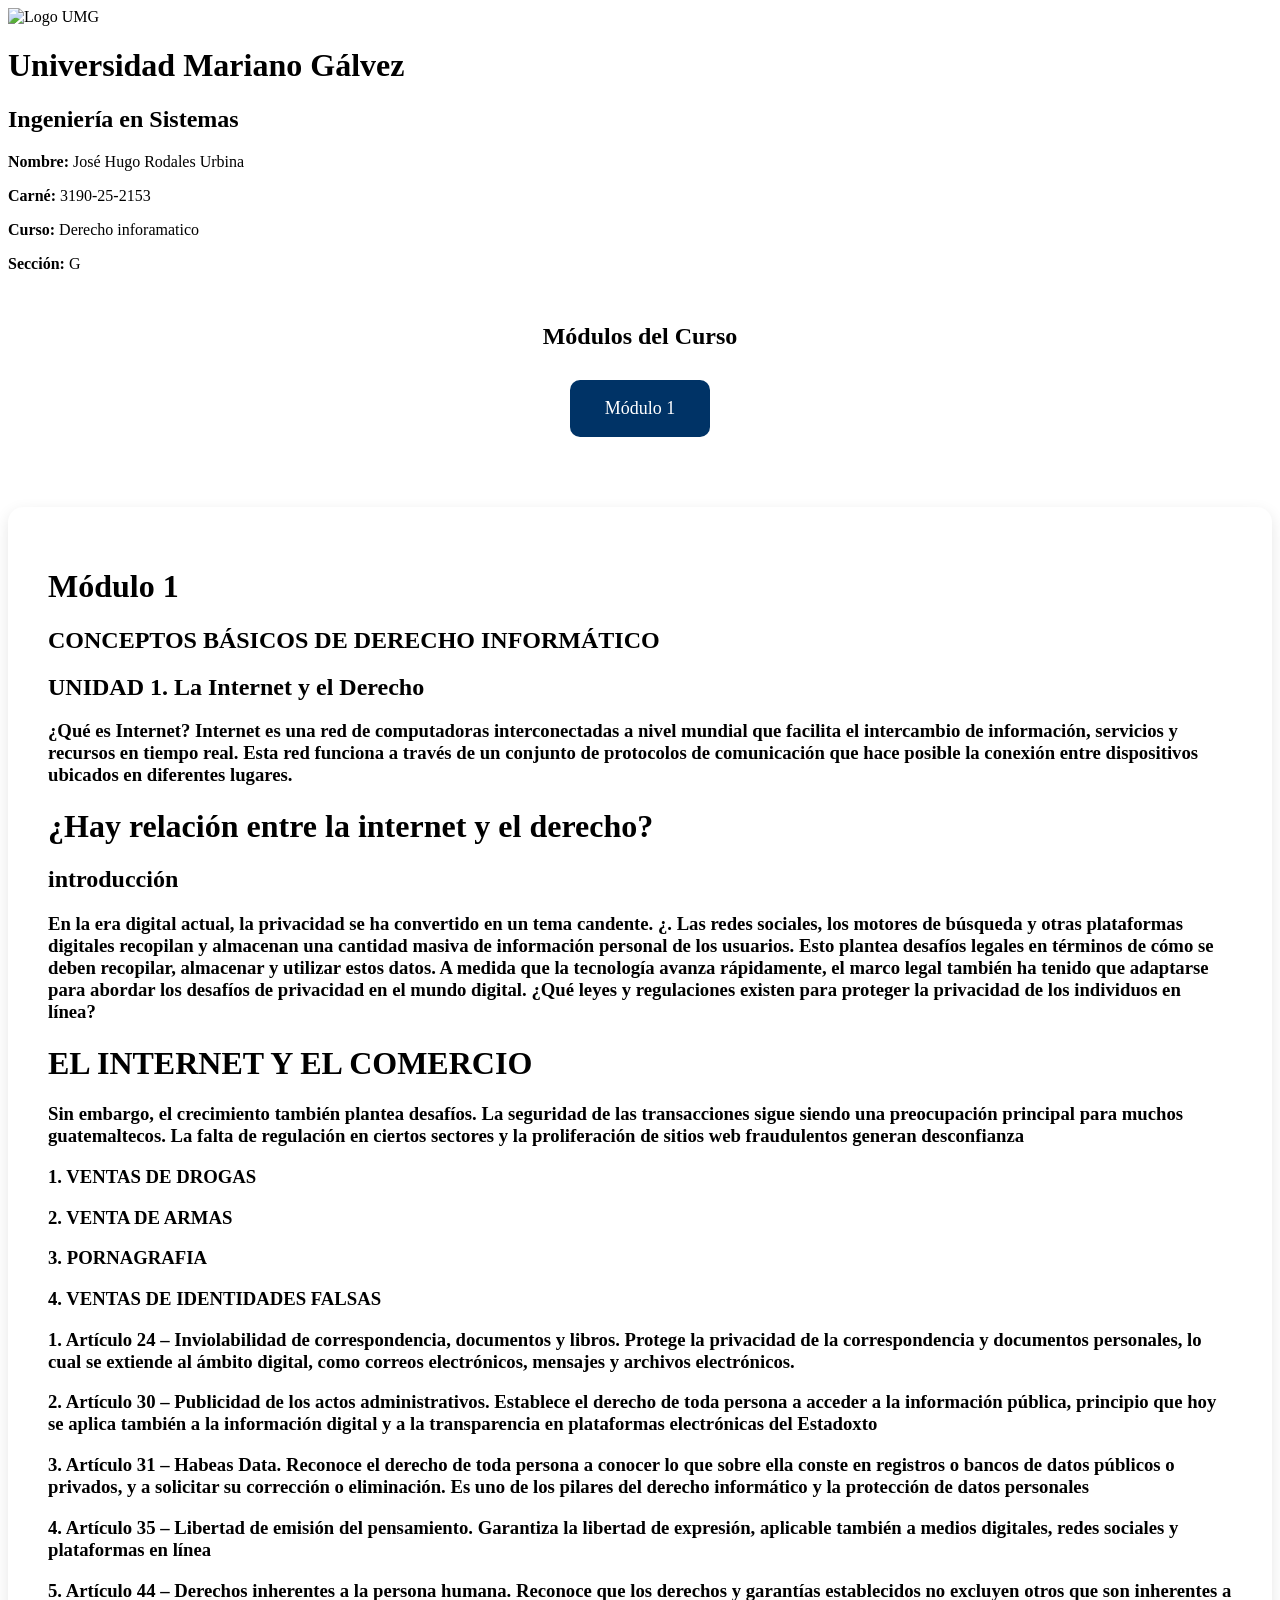
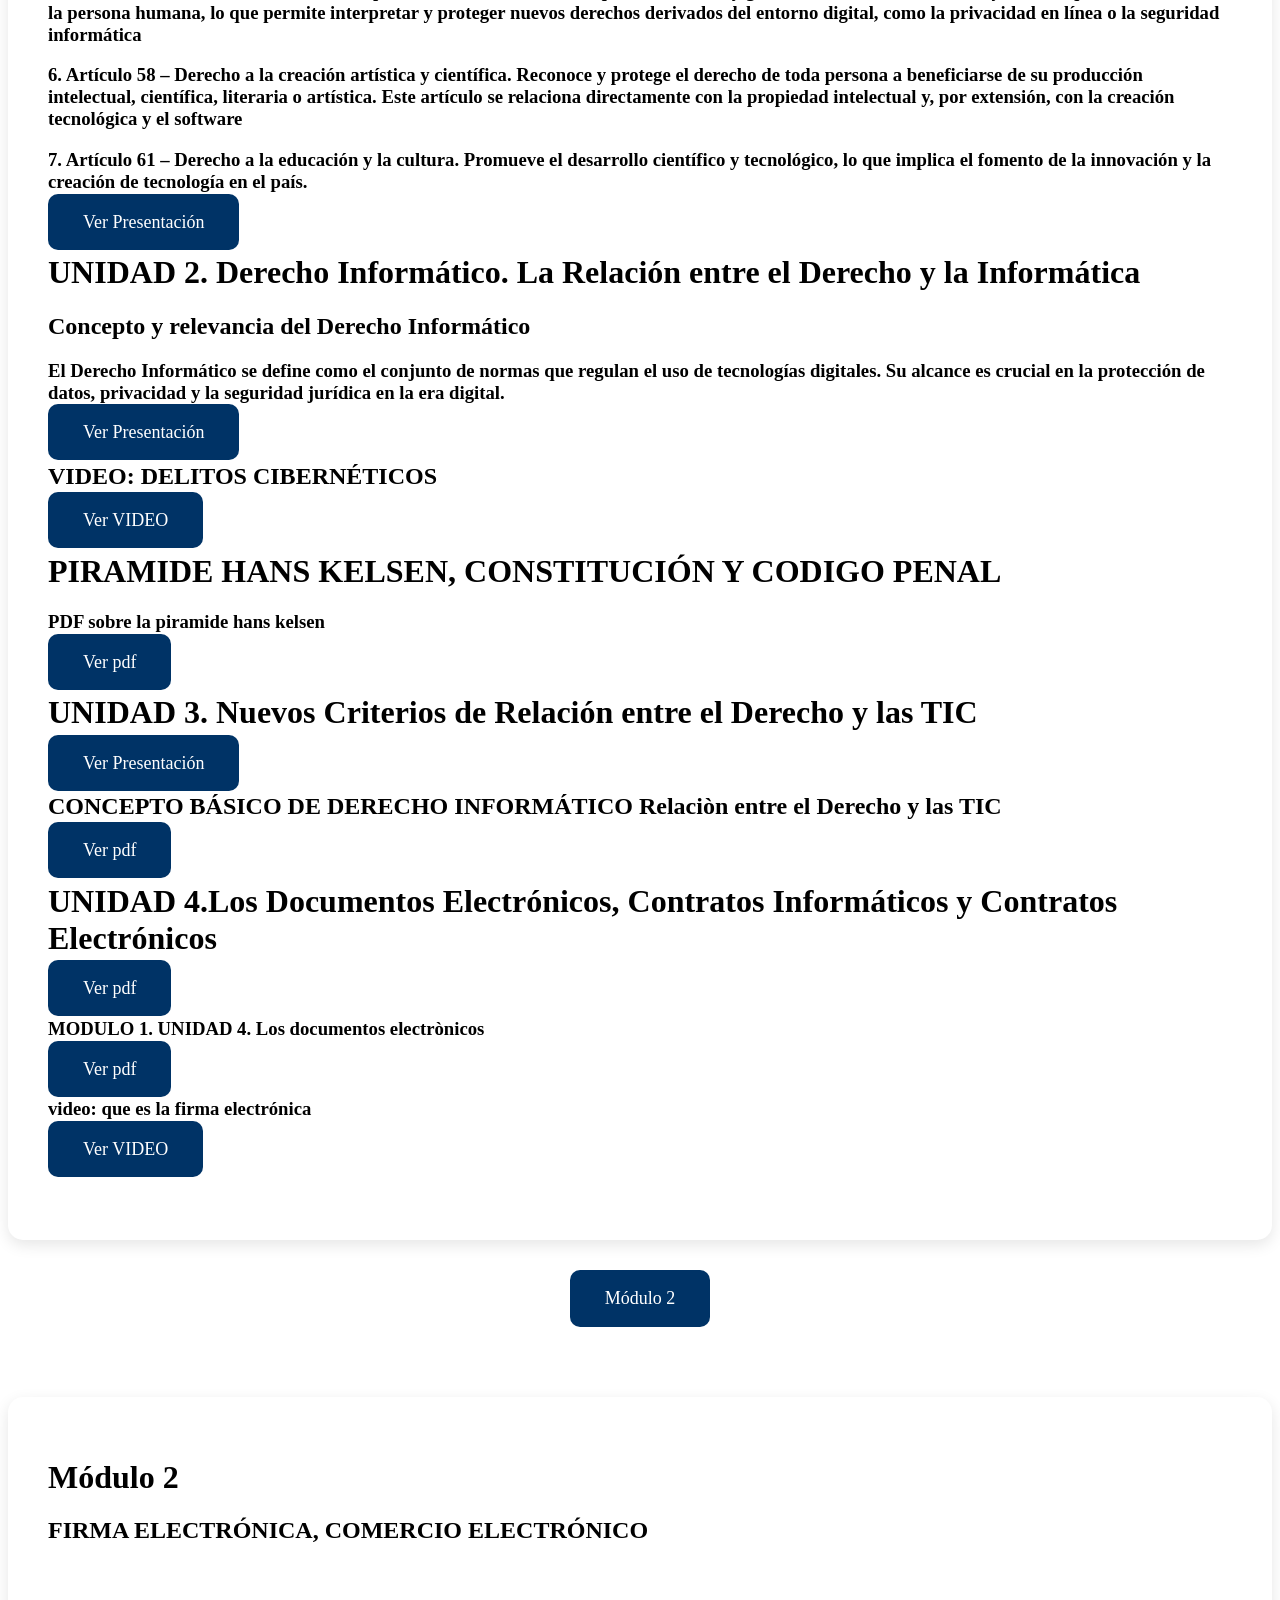
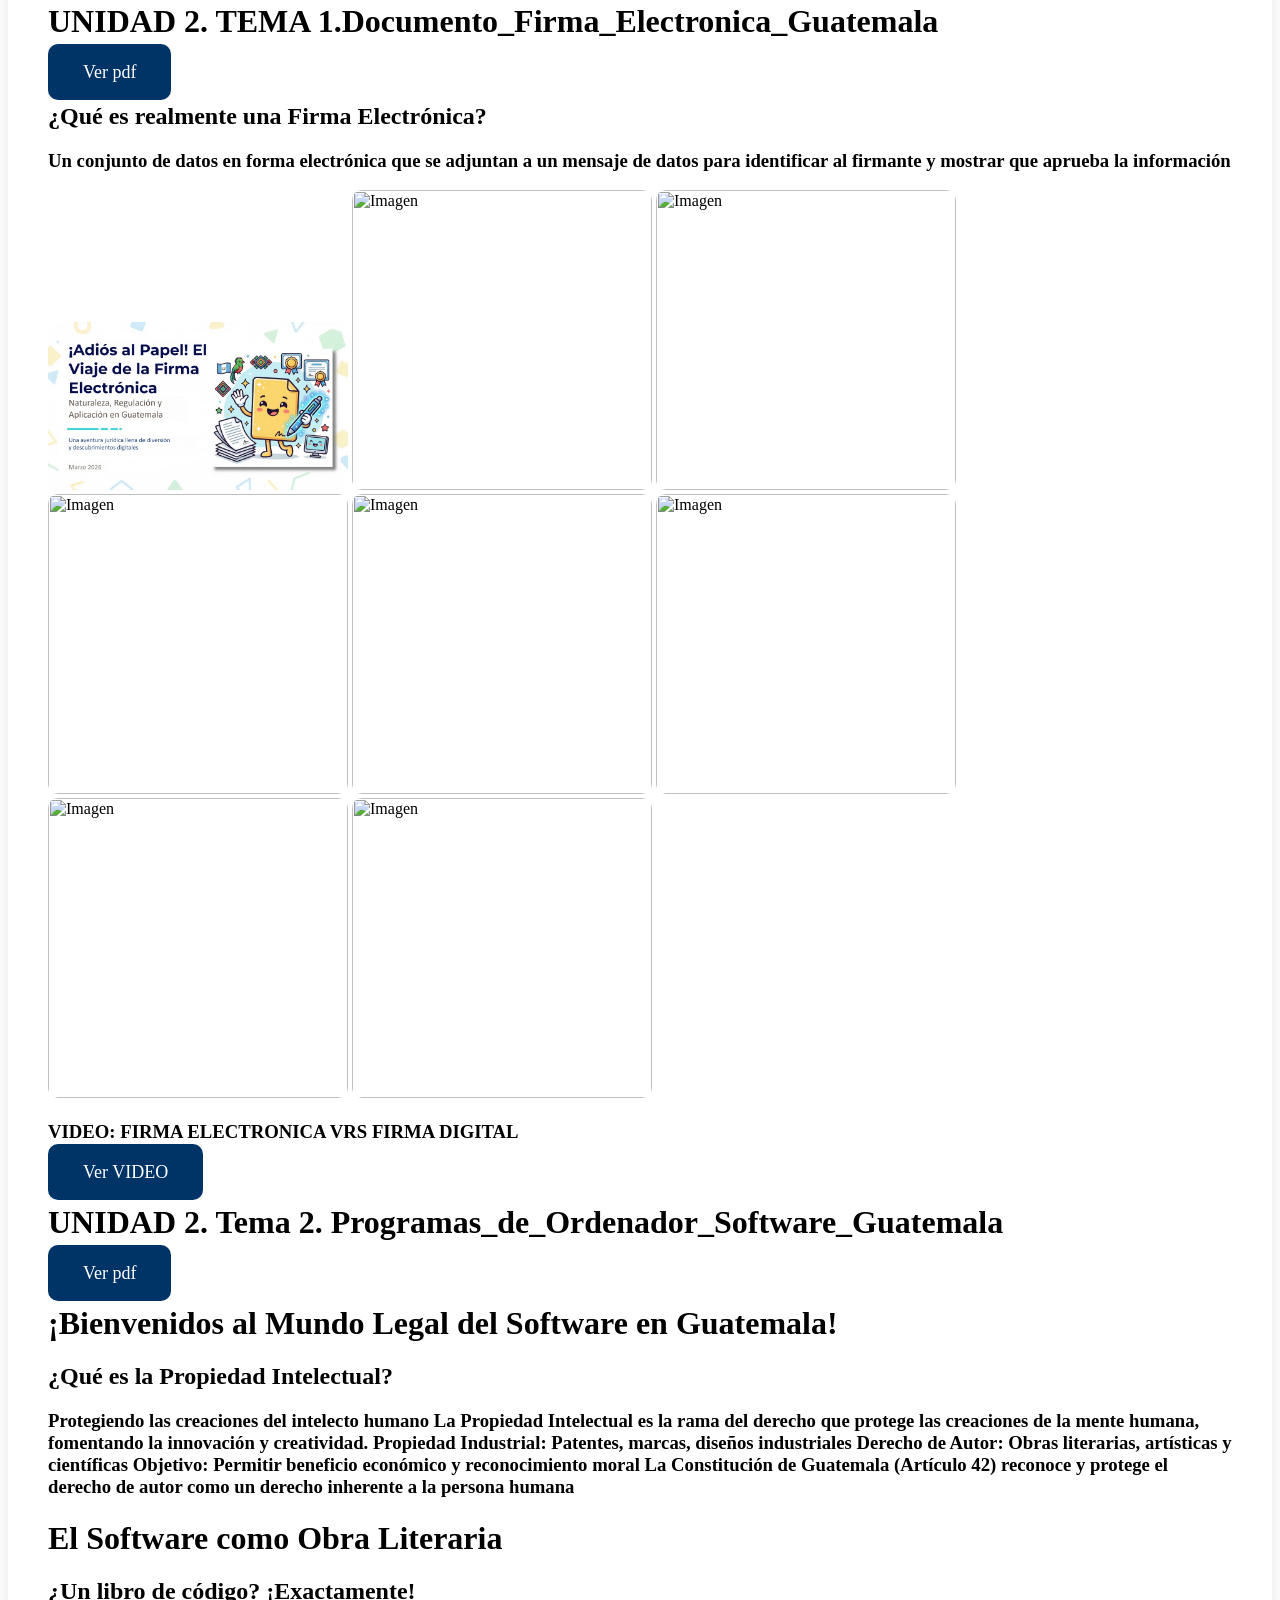
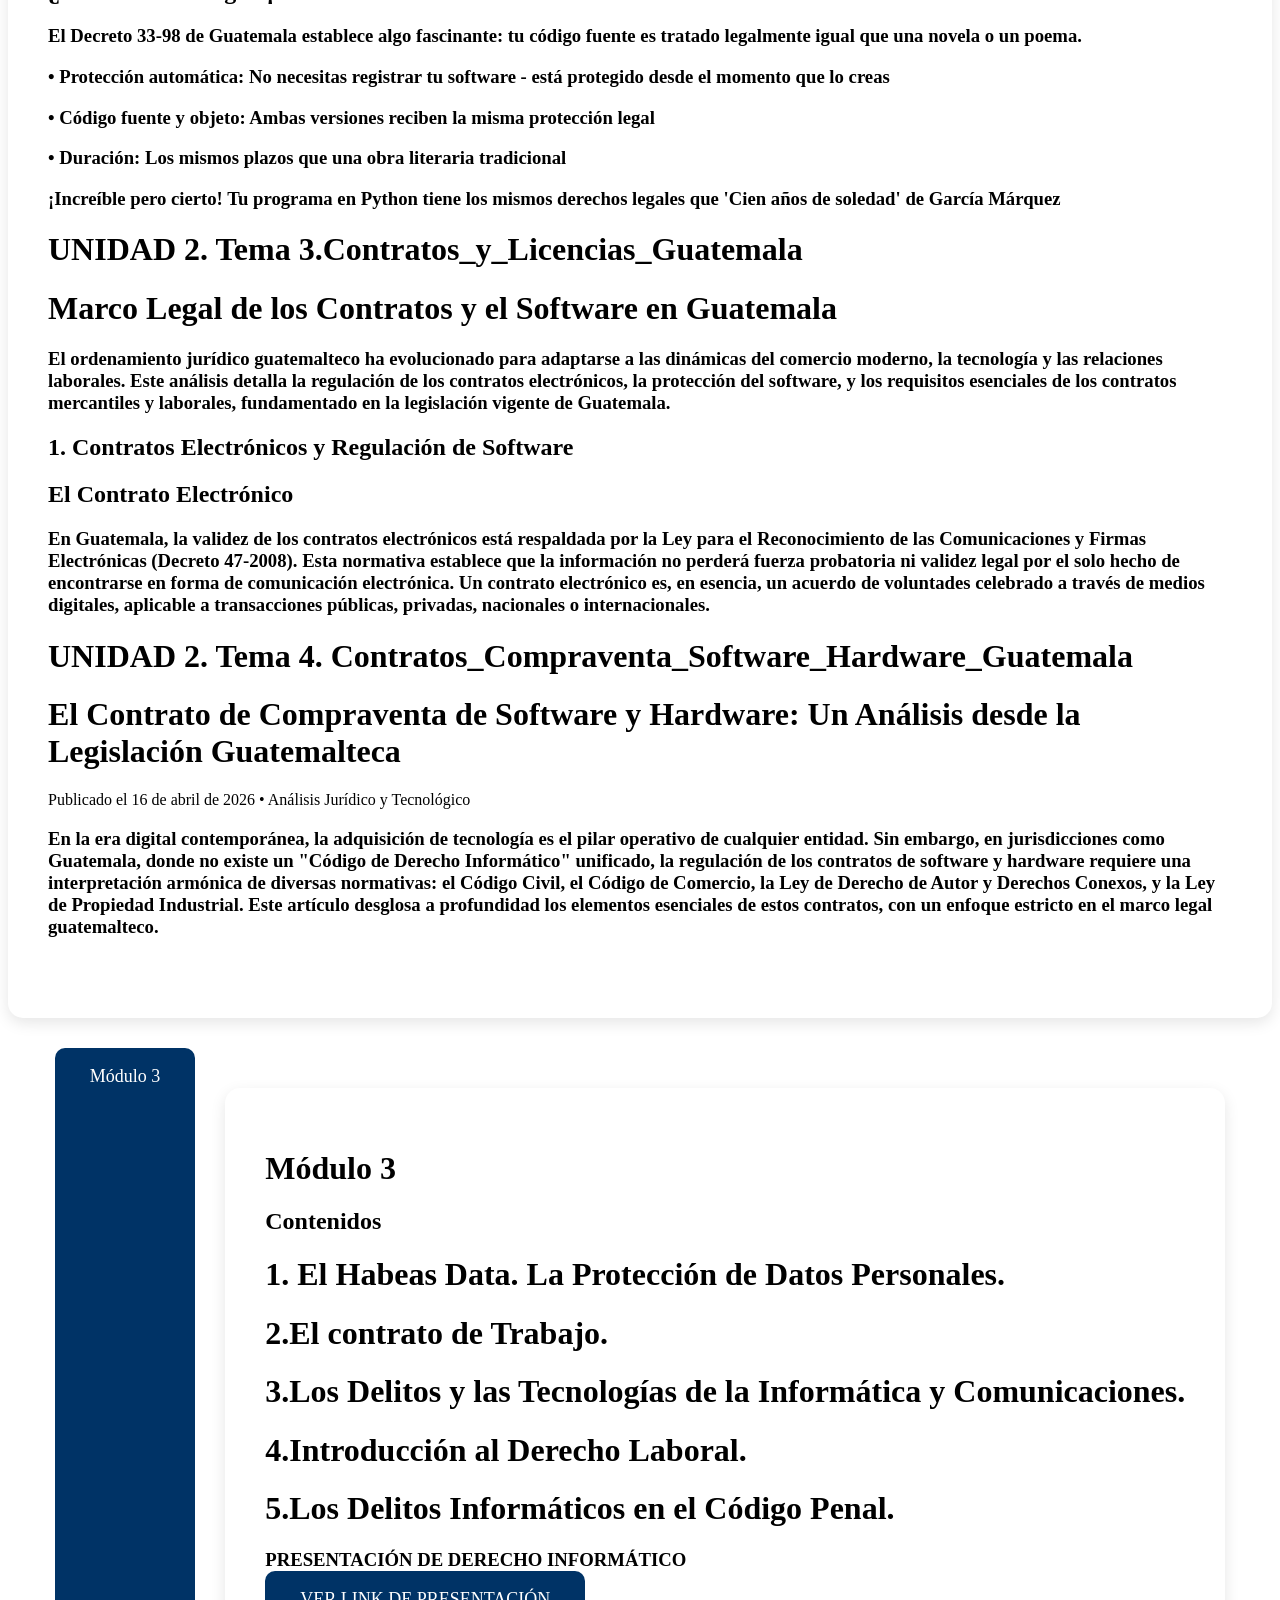
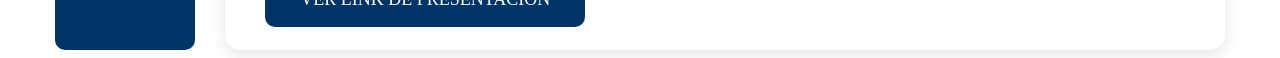
==== commit be97ffa3: "Update index.html" ====
--- a/index.html
+++ b/index.html
@@ -180,7 +180,7 @@
                 de datos para identificar al firmante y
                 mostrar que aprueba la información</h3>
                 <img src="IMAGENES/Captura de pantalla 2026-05-23 202824.png" alt="Imagen 1>
- <img src="c:\Users\joseu_xrucuct\OneDrive\Pictures\Screenshots\Captura de pantalla 2026-05-23 202833.png" alt="Imagen" class="imagen-tema">
+ <img src="
  <img src="c:\Users\joseu_xrucuct\OneDrive\Pictures\Screenshots\Captura de pantalla 2026-05-23 202838.png" alt="Imagen" class="imagen-tema">
  <img src="c:\Users\joseu_xrucuct\OneDrive\Pictures\Screenshots\Captura de pantalla 2026-05-23 202842.png" alt="Imagen" class="imagen-tema">
  <img src="c:\Users\joseu_xrucuct\OneDrive\Pictures\Screenshots\Captura de pantalla 2026-05-23 202852.png" alt="Imagen" class="imagen-tema">
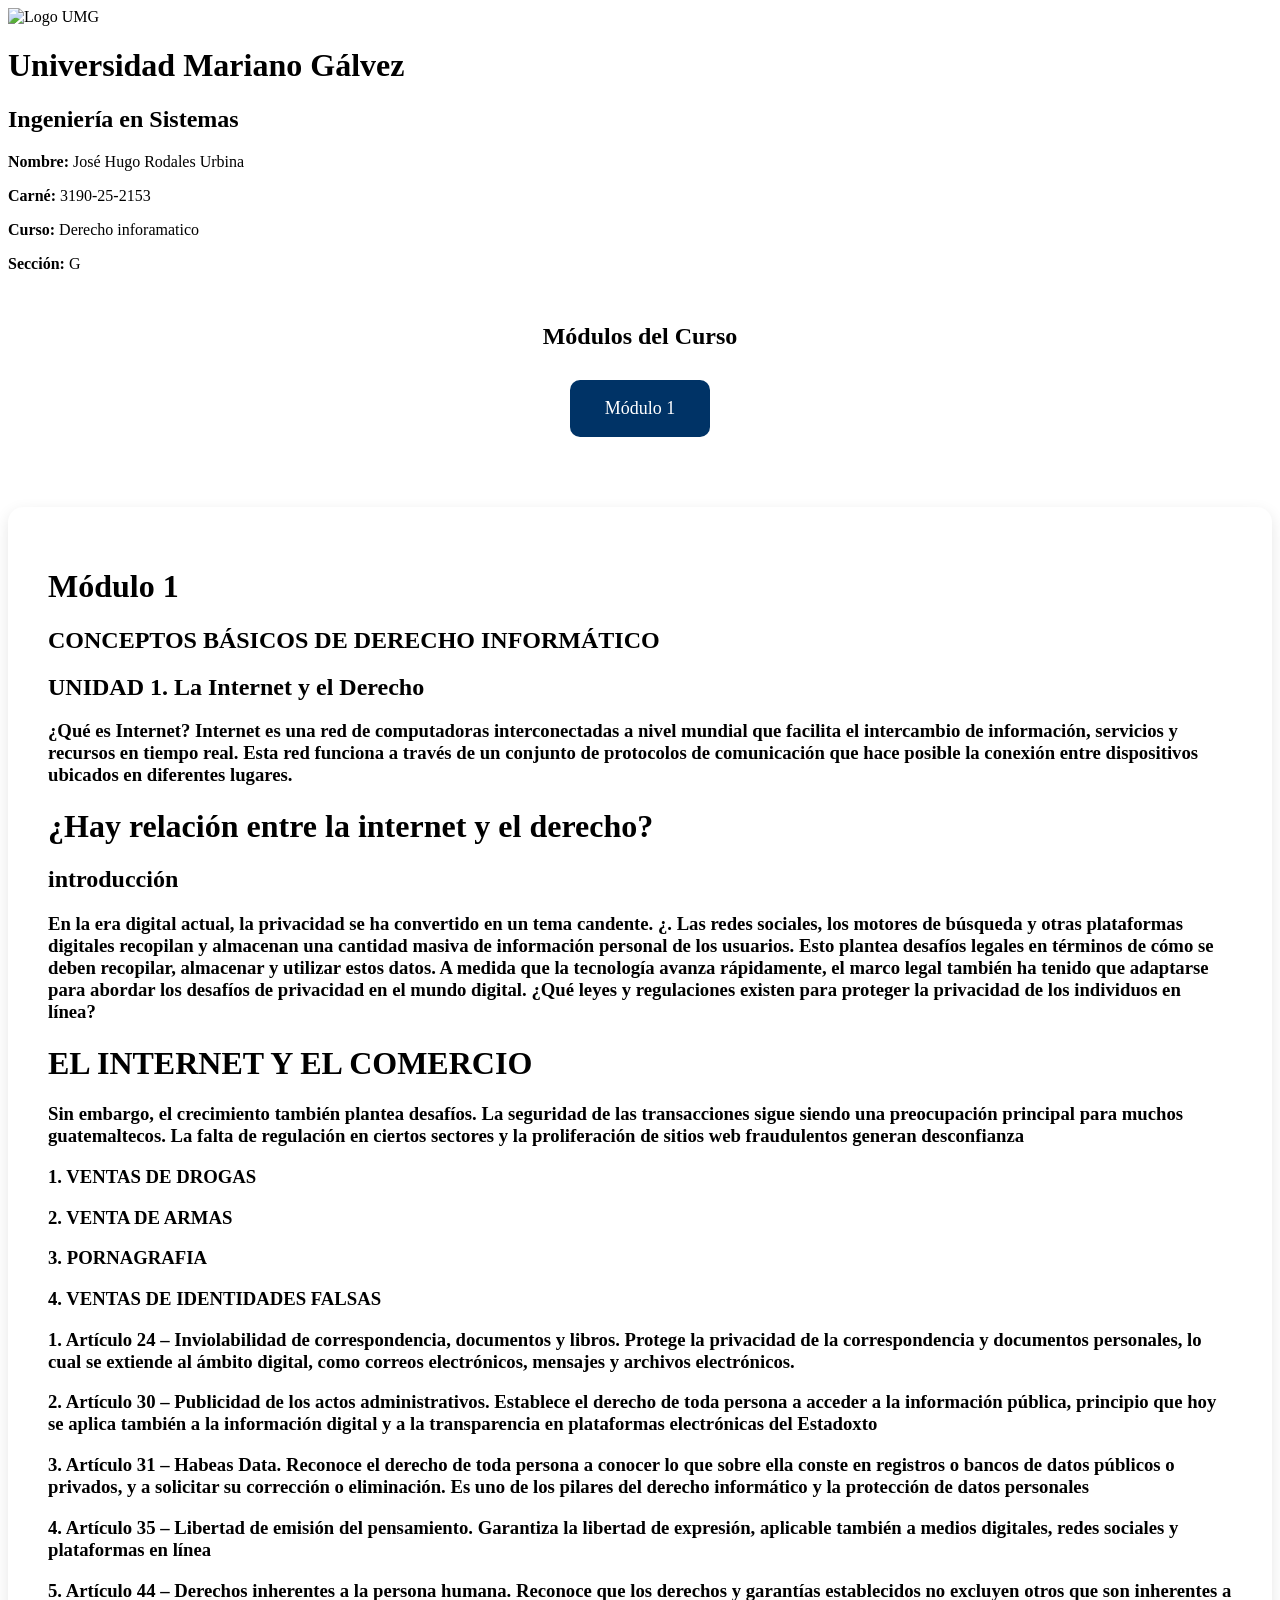
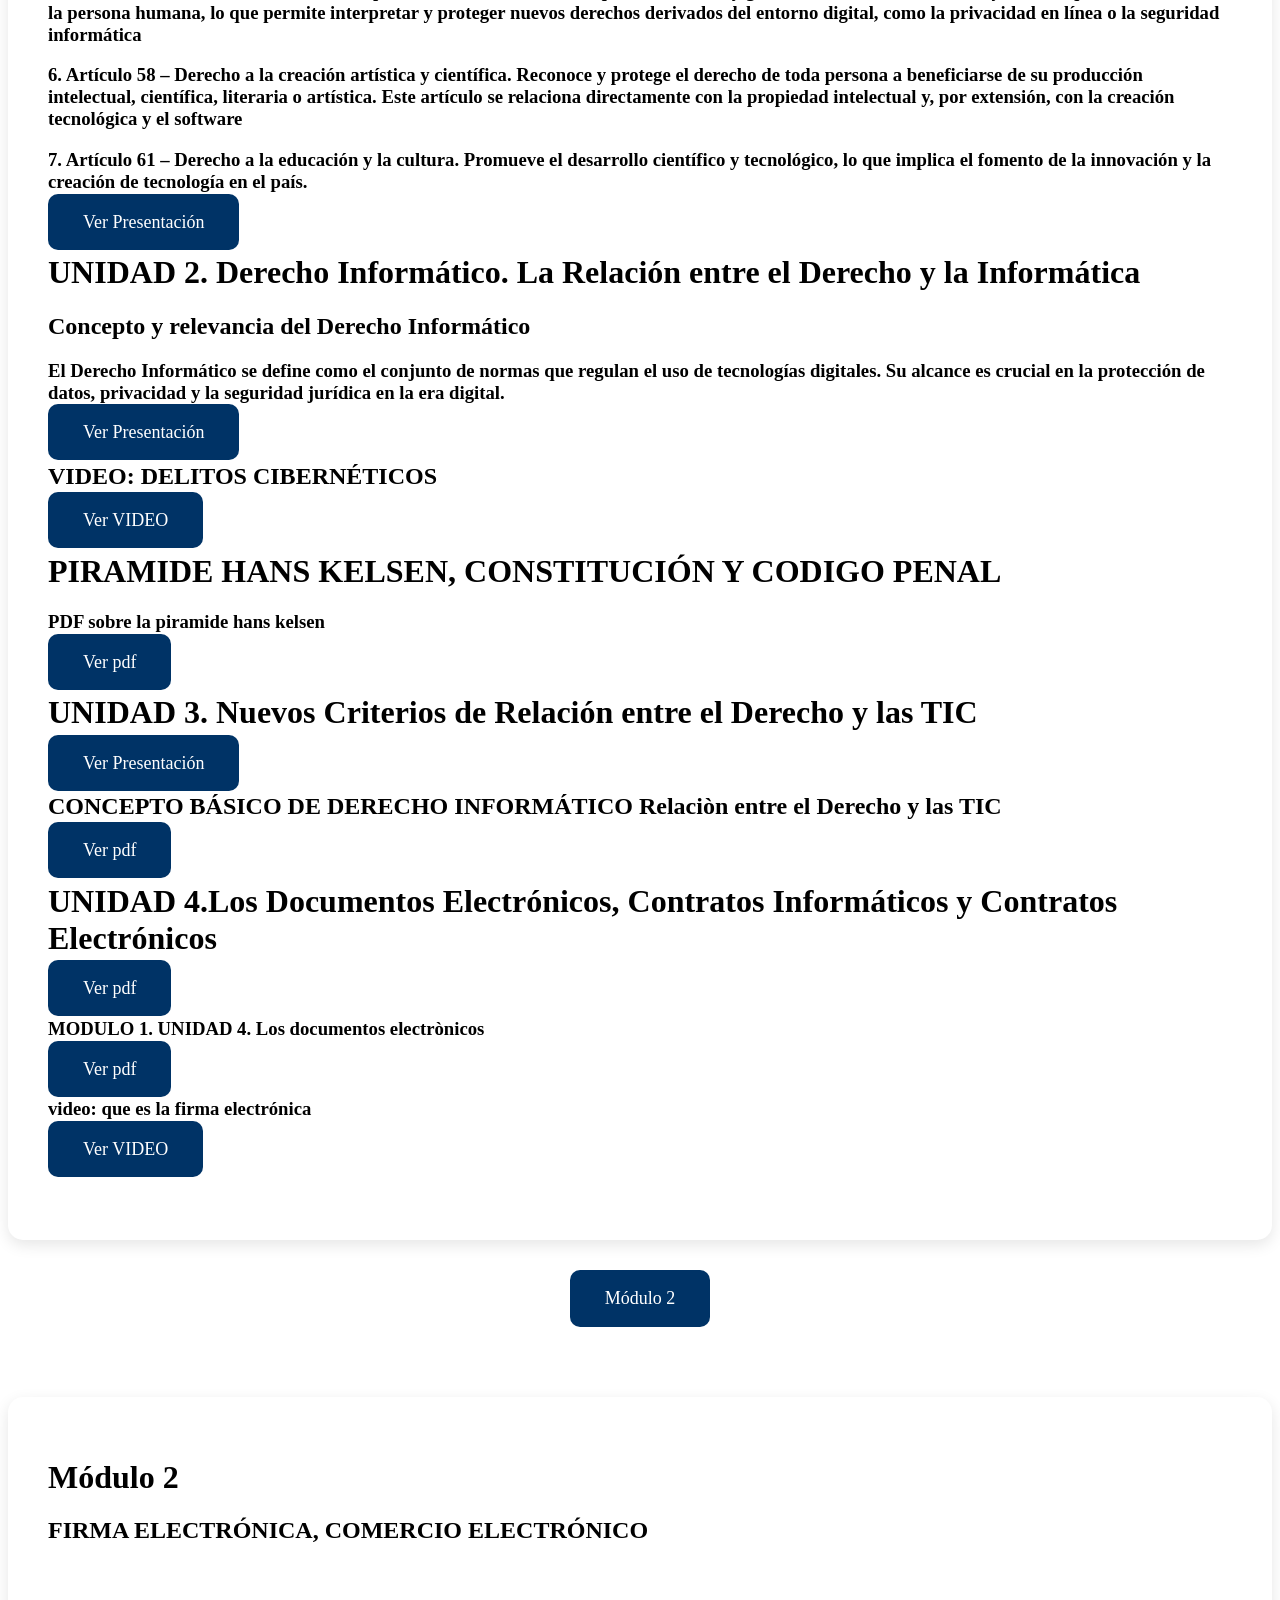
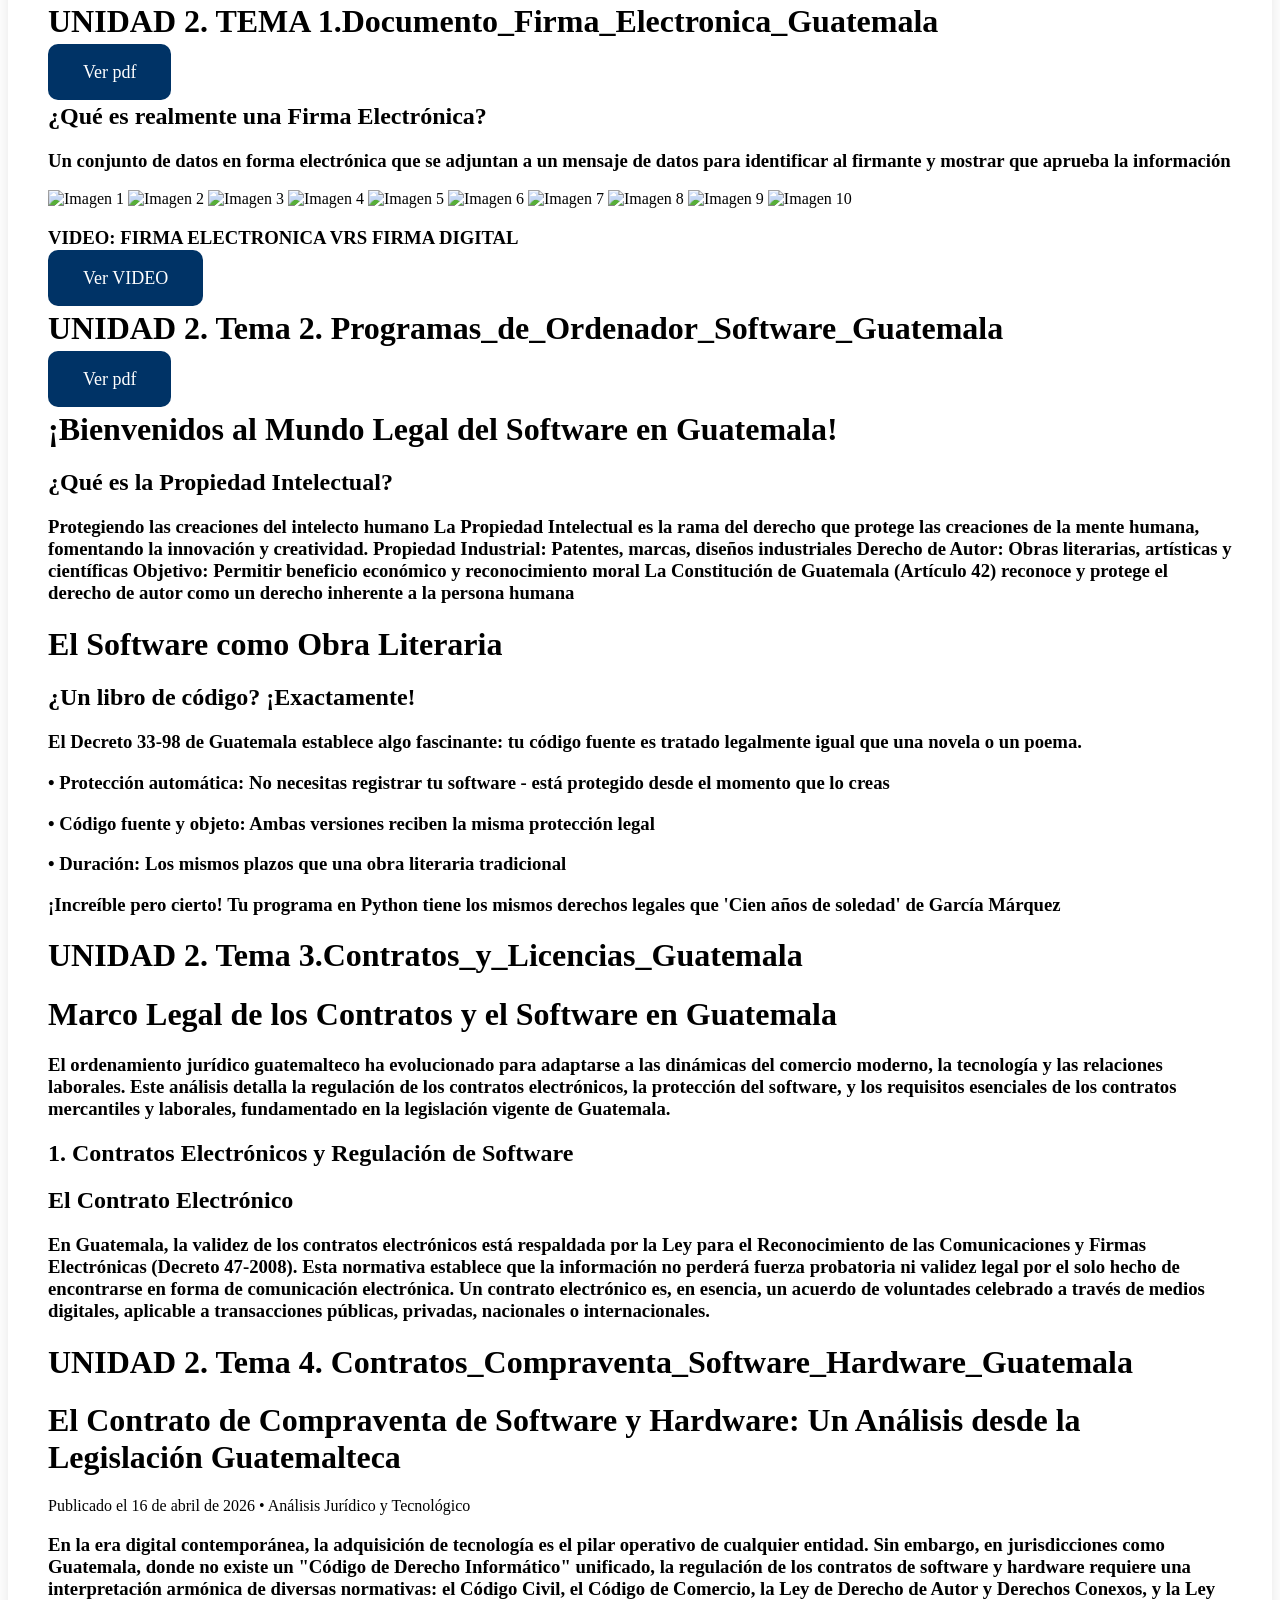
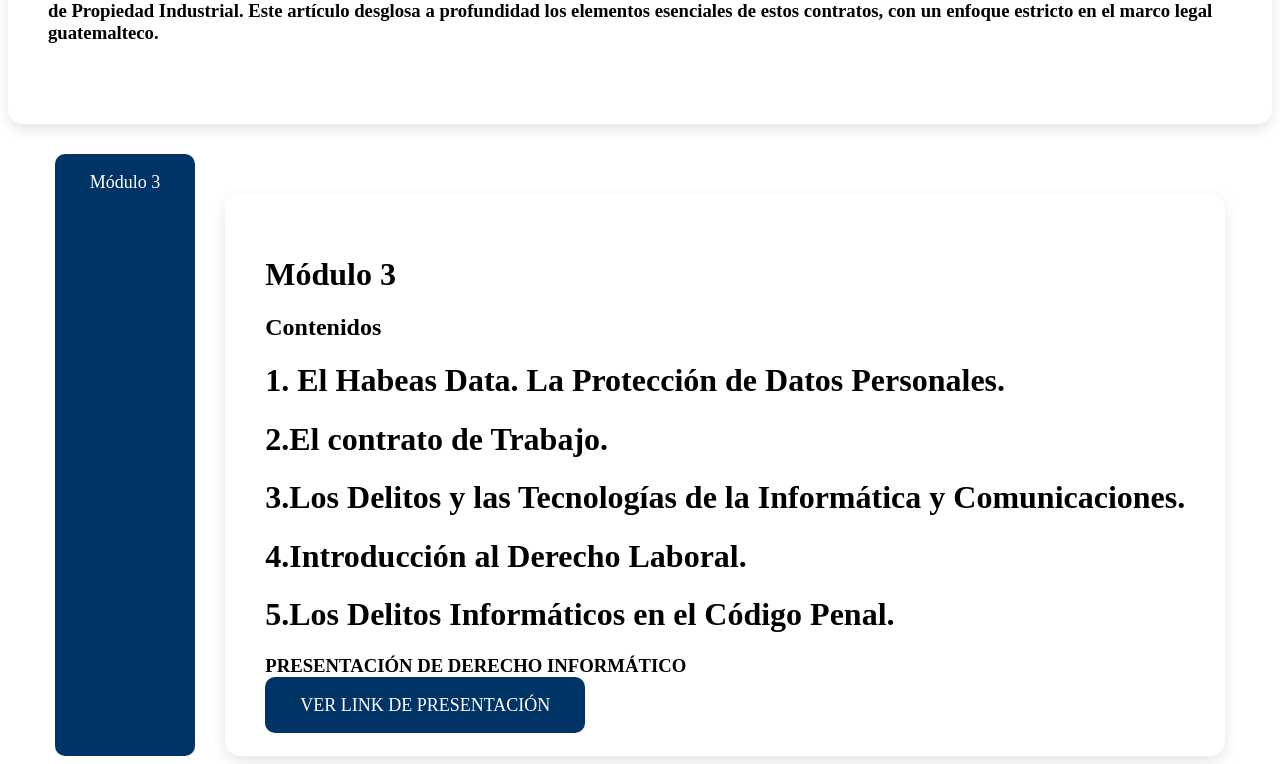
==== commit e30323ab: "Update index.html" ====
--- a/index.html
+++ b/index.html
@@ -179,16 +179,16 @@
                 electrónica que se adjuntan a un mensaje
                 de datos para identificar al firmante y
                 mostrar que aprueba la información</h3>
-                <img src="IMAGENES/Captura de pantalla 2026-05-23 202824.png" alt="Imagen 1>
- <img src="
- <img src="c:\Users\joseu_xrucuct\OneDrive\Pictures\Screenshots\Captura de pantalla 2026-05-23 202838.png" alt="Imagen" class="imagen-tema">
- <img src="c:\Users\joseu_xrucuct\OneDrive\Pictures\Screenshots\Captura de pantalla 2026-05-23 202842.png" alt="Imagen" class="imagen-tema">
- <img src="c:\Users\joseu_xrucuct\OneDrive\Pictures\Screenshots\Captura de pantalla 2026-05-23 202852.png" alt="Imagen" class="imagen-tema">
- <img src="c:\Users\joseu_xrucuct\OneDrive\Pictures\Screenshots\Captura de pantalla 2026-05-23 202940.png" alt="Imagen" class="imagen-tema">
-  <img src="c:\Users\joseu_xrucuct\OneDrive\Pictures\Screenshots\Captura de pantalla 2026-05-23 202955.png" alt="Imagen" class="imagen-tema">
-   <img src="c:\Users\joseu_xrucuct\OneDrive\Pictures\Screenshots\Captura de pantalla 2026-05-23 203004.png" alt="Imagen" class="imagen-tema">
-      <img src="c:\Users\joseu_xrucuct\OneDrive\Pictures\Screenshots\Captura de pantalla 2026-05-23 203008.png" alt="Imagen" class="imagen-tema">
-         <img src="c:\Users\joseu_xrucuct\OneDrive\Pictures\Screenshots\Captura de pantalla 2026-05-23 203015.png" alt="Imagen" class="imagen-tema">
+                <img src="IMÁGENES/Captura de pantalla 2026-05-23 202824.png" alt="Imagen 1">
+ <img src="IMÁGENES/Captura de pantalla 2026-05-23 202833.png" alt="Imagen 2">
+ <img src="IMÁGENES/Captura de pantalla 2026-05-23 202838.png" alt="Imagen 3">
+ <img src="IMÁGENES/Captura de pantalla 2026-05-23 202842.png" alt="Imagen 4"> 
+ <img src="IMÁGENES/Captura de pantalla 2026-05-23 202852.png" alt="Imagen 5">
+ <img src="IMÁGENES/Captura de pantalla 2026-05-23 202940.png" alt="Imagen 6">
+  <img src="IMÁGENES/Captura de pantalla 2026-05-23 202955.png" alt="Imagen 7">
+   <img src="IMÁGENES/Captura de pantalla 2026-05-23 203004.png" alt="Imagen 8">
+      <img src="IMÁGENES/Captura de pantalla 2026-05-23 203008.png" alt="Imagen 9">
+         <img src="IMÁGENES/Captura de pantalla 2026-05-23 203015.png" alt="Imagen 10">
 
                      <h3>VIDEO: FIRMA ELECTRONICA VRS FIRMA DIGITAL</h3>
             <a href="https://youtu.be/3BMzPAkKyRM?si=UmQYVbYQiG428qKR" target="_blank" class="boton">
